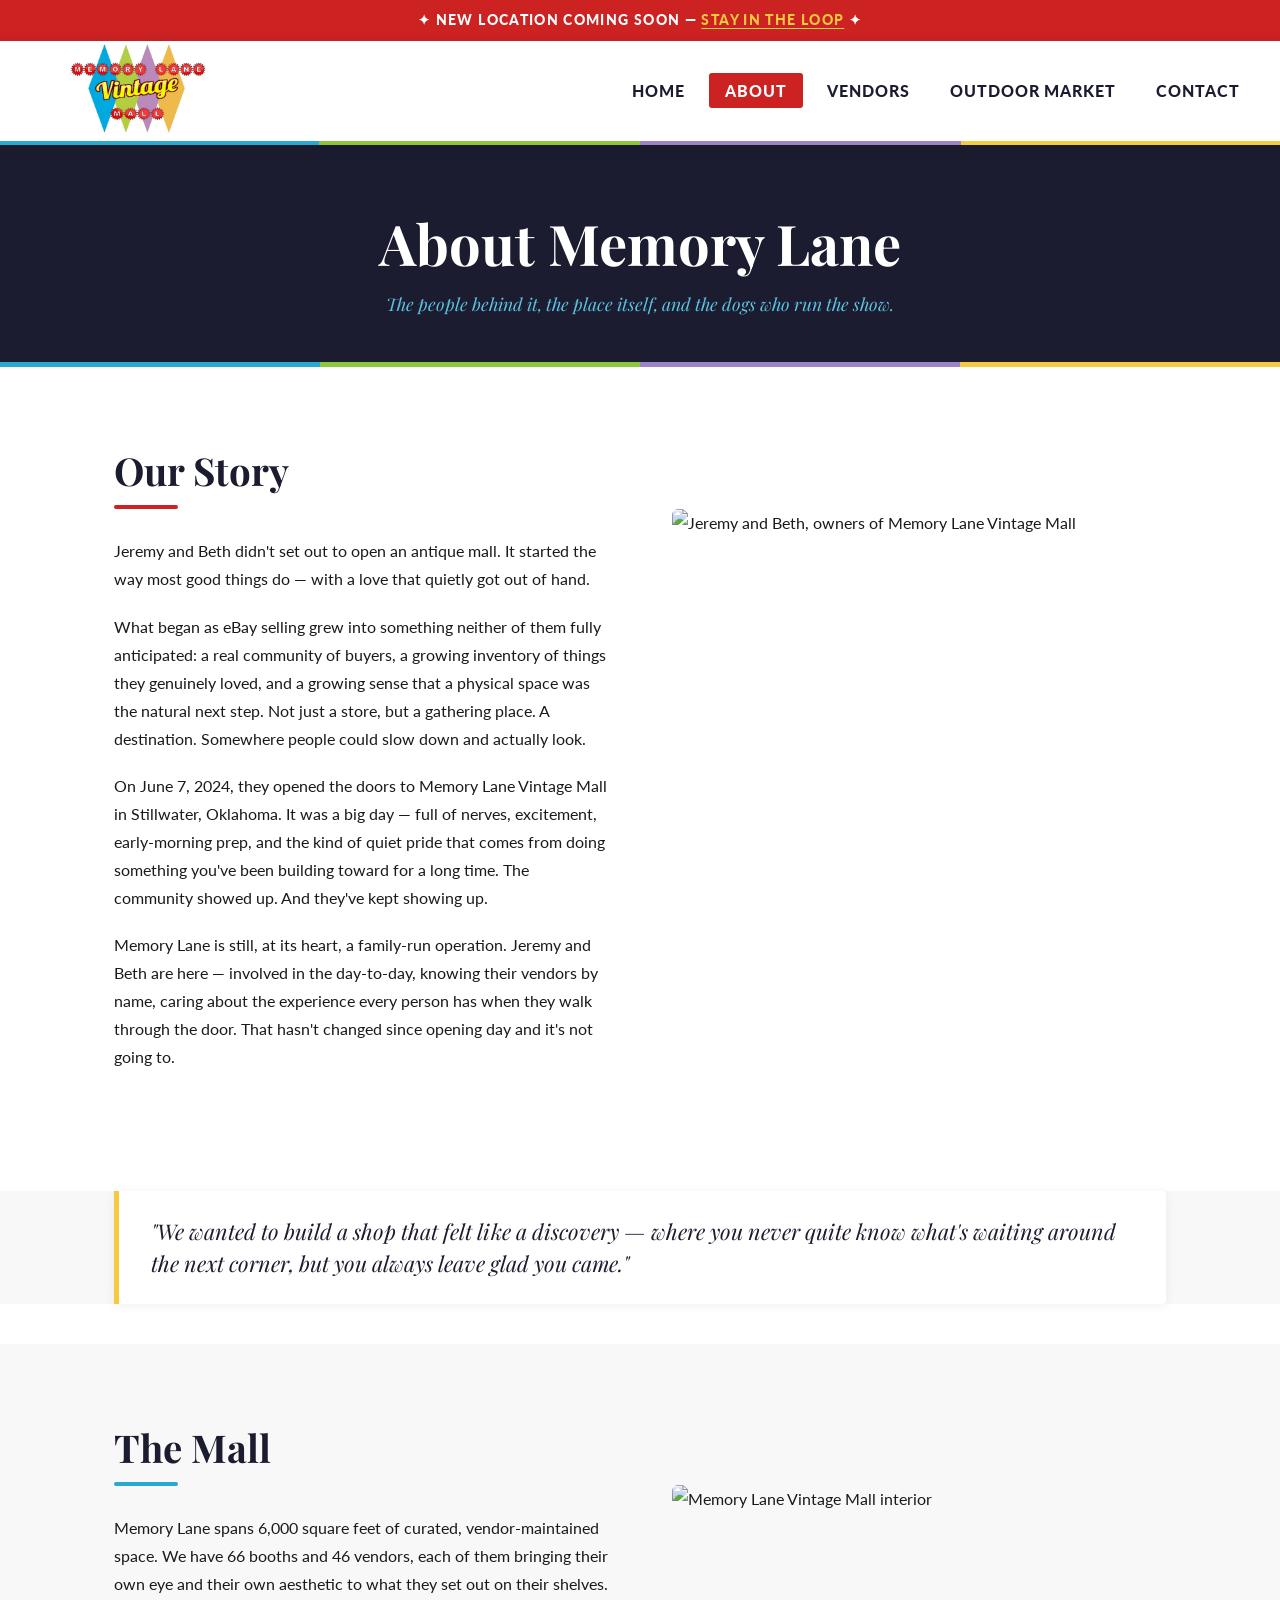
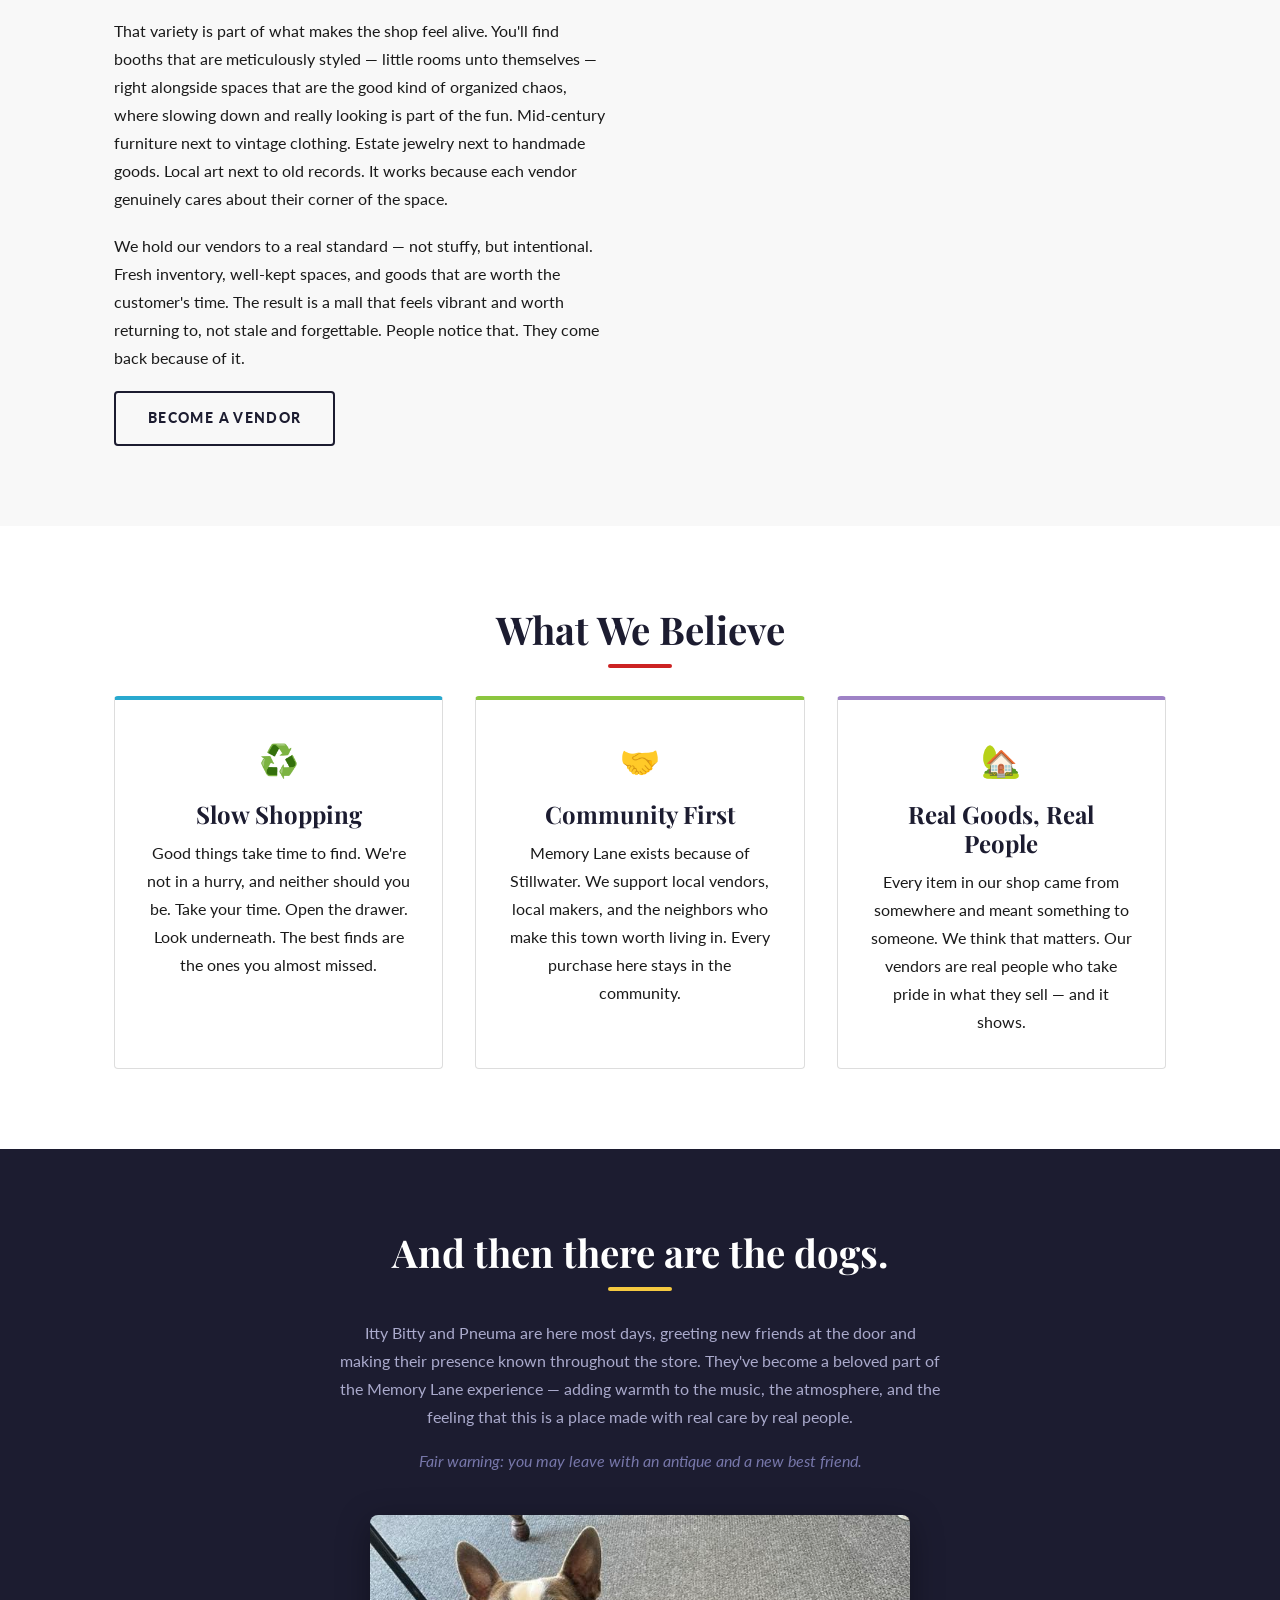
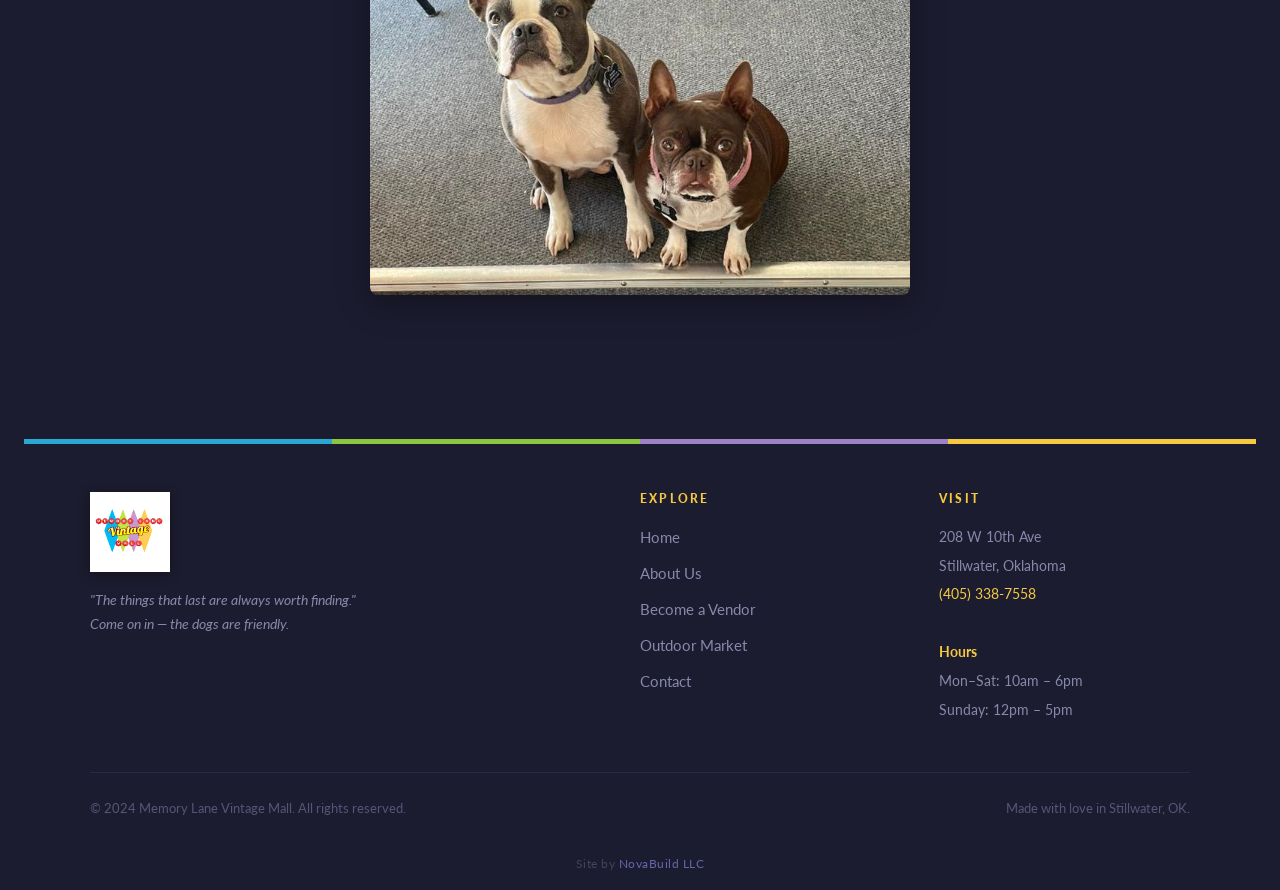
==== about.html @ fb91904f "latest site updates" ====
<!DOCTYPE html>
<html lang="en">
<head>
  <meta charset="UTF-8" />
  <meta name="viewport" content="width=device-width, initial-scale=1.0" />
  <title>About — Memory Lane Vintage Mall</title>
  <meta name="description" content="The story behind Memory Lane Vintage Mall in Stillwater, OK. A gathering place for collectors, pickers, and anyone who loves the beautiful old things." />
  <link rel="stylesheet" href="style.css" />
</head>
<body>

  <!-- Announcement Banner -->
  <div class="banner">
    ✦ New Location Coming Soon — <a href="contact.html">Stay in the loop</a> ✦
  </div>

  <!-- Navigation -->
  <nav class="nav" aria-label="Main navigation">
    <div class="nav__inner">
      <a href="index.html" class="nav__logo" aria-label="Memory Lane Vintage Mall — Home">
        <img src="logo.jpg" alt="Memory Lane Vintage Mall" />
      </a>
      <button class="nav__toggle" aria-label="Toggle navigation" aria-expanded="false">
        <span></span>
        <span></span>
        <span></span>
      </button>
      <ul class="nav__links">
        <li><a href="index.html">Home</a></li>
        <li><a href="about.html">About</a></li>
        <li><a href="vendors.html">Vendors</a></li>
        <li><a href="market.html">Outdoor Market</a></li>
        <li><a href="contact.html">Contact</a></li>
      </ul>
    </div>
  </nav>

  <!-- Page Hero -->
  <div class="page-hero">
    <h1>About Memory Lane</h1>
    <p>The people behind it, the place itself, and the dogs who run the show.</p>
  </div>

  <!-- SECTION 1: Our Story -->
  <section class="section">
    <div class="container">
      <div class="two-col">
        <div>
          <h2>Our Story</h2>
          <hr class="divider" />
          <p>
            Jeremy and Beth didn't set out to open an antique mall. It started the way most good things do — with a love that quietly got out of hand.
          </p>
          <p>
            What began as eBay selling grew into something neither of them fully anticipated: a real community of buyers, a growing inventory of things they genuinely loved, and a growing sense that a physical space was the natural next step. Not just a store, but a gathering place. A destination. Somewhere people could slow down and actually look.
          </p>
          <p>
            On June 7, 2024, they opened the doors to Memory Lane Vintage Mall in Stillwater, Oklahoma. It was a big day — full of nerves, excitement, early-morning prep, and the kind of quiet pride that comes from doing something you've been building toward for a long time. The community showed up. And they've kept showing up.
          </p>
          <p>
            Memory Lane is still, at its heart, a family-run operation. Jeremy and Beth are here — involved in the day-to-day, knowing their vendors by name, caring about the experience every person has when they walk through the door. That hasn't changed since opening day and it's not going to.
          </p>
        </div>
        <div>
          <img src="owners-porch.jpg" alt="Jeremy and Beth, owners of Memory Lane Vintage Mall" class="section-img section-img--tall" />
        </div>
      </div>
    </div>
  </section>

  <!-- Pull Quote -->
  <div style="padding: 0 1.5rem; background-color: var(--off-white);">
    <div class="container">
      <div class="pull-quote">
        <p>"We wanted to build a shop that felt like a discovery — where you never quite know what's waiting around the next corner, but you always leave glad you came."</p>
      </div>
    </div>
  </div>

  <!-- SECTION 2: The Mall -->
  <section class="section section--alt">
    <div class="container">
      <div class="two-col two-col--reverse">
        <div>
          <img src="interior.jpg" alt="Memory Lane Vintage Mall interior" class="section-img section-img--tall" />
        </div>
        <div>
          <h2>The Mall</h2>
          <hr class="divider divider--blue" />
          <p>
            Memory Lane spans 6,000 square feet of curated, vendor-maintained space. We have 66 booths and 46 vendors, each of them bringing their own eye and their own aesthetic to what they set out on their shelves.
          </p>
          <p>
            That variety is part of what makes the shop feel alive. You'll find booths that are meticulously styled — little rooms unto themselves — right alongside spaces that are the good kind of organized chaos, where slowing down and really looking is part of the fun. Mid-century furniture next to vintage clothing. Estate jewelry next to handmade goods. Local art next to old records. It works because each vendor genuinely cares about their corner of the space.
          </p>
          <p>
            We hold our vendors to a real standard — not stuffy, but intentional. Fresh inventory, well-kept spaces, and goods that are worth the customer's time. The result is a mall that feels vibrant and worth returning to, not stale and forgettable. People notice that. They come back because of it.
          </p>
          <a href="vendors.html" class="btn btn--outline">Become a Vendor</a>
        </div>
      </div>
    </div>
  </section>

  <!-- SECTION 3: What We Believe -->
  <section class="section">
    <div class="container text-center">
      <h2>What We Believe</h2>
      <hr class="divider divider--center" />
      <div class="card-grid" style="margin-top: 1rem;">
        <div class="card">
          <span class="card__icon">♻️</span>
          <h3>Slow Shopping</h3>
          <p>Good things take time to find. We're not in a hurry, and neither should you be. Take your time. Open the drawer. Look underneath. The best finds are the ones you almost missed.</p>
        </div>
        <div class="card">
          <span class="card__icon">🤝</span>
          <h3>Community First</h3>
          <p>Memory Lane exists because of Stillwater. We support local vendors, local makers, and the neighbors who make this town worth living in. Every purchase here stays in the community.</p>
        </div>
        <div class="card">
          <span class="card__icon">🏡</span>
          <h3>Real Goods, Real People</h3>
          <p>Every item in our shop came from somewhere and meant something to someone. We think that matters. Our vendors are real people who take pride in what they sell — and it shows.</p>
        </div>
      </div>
    </div>
  </section>

  <!-- The Dogs -->
  <section class="section section--navy">
    <div class="container text-center">
      <h2>And then there are the dogs.</h2>
      <hr class="divider divider--center divider--yellow" />
      <p style="max-width: 600px; margin: 0 auto 1rem; color: #AAAACC;">
        Itty Bitty and Pneuma are here most days, greeting new friends at the door and making their presence known throughout the store. They've become a beloved part of the Memory Lane experience — adding warmth to the music, the atmosphere, and the feeling that this is a place made with real care by real people.
      </p>
      <p style="color: #7777AA; font-style: italic; margin-bottom: 2.5rem;">
        Fair warning: you may leave with an antique and a new best friend.
      </p>
      <img src="dogs.jpg" alt="Itty Bitty and Pneuma, the Memory Lane shop dogs" class="dogs-photo" />
    </div>
  </section>

  <!-- Footer -->
  <footer class="footer">
    <div class="footer__top-stripe"></div>
    <div class="footer__grid">
      <div class="footer__logo">
        <img src="logo.jpg" alt="Memory Lane Vintage Mall" />
        <p class="footer__tagline">"The things that last are always worth finding."<br>Come on in — the dogs are friendly.</p>
      </div>
      <div>
        <h4>Explore</h4>
        <ul class="footer__links">
          <li><a href="index.html">Home</a></li>
          <li><a href="about.html">About Us</a></li>
          <li><a href="vendors.html">Become a Vendor</a></li>
          <li><a href="market.html">Outdoor Market</a></li>
          <li><a href="contact.html">Contact</a></li>
        </ul>
      </div>
      <div>
        <h4>Visit</h4>
        <address class="footer__address">
          208 W 10th Ave<br>
          Stillwater, Oklahoma<br>
          <a href="tel:+14053387558" style="color:var(--yellow);">(405) 338-7558</a><br>
          <br>
          <strong style="color: var(--yellow);">Hours</strong><br>
          Mon–Sat: 10am – 6pm<br>
          Sunday: 12pm – 5pm
        </address>
      </div>
    </div>
    <div class="footer__bottom">
      <span>&copy; 2024 Memory Lane Vintage Mall. All rights reserved.</span>
      <span>Made with love in Stillwater, OK.</span>
    </div>
    <div class="footer__credit">Site by <a href="https://novabuildweb.com" target="_blank" rel="noopener">NovaBuild LLC</a></div>
  </footer>

  <script src="script.js"></script>
</body>
</html>
---- style.css ----
/* ============================================================
   Memory Lane Vintage Mall — style.css
   Palette pulled directly from logo:
     Turquoise #29A9CF · Lime #8CC63F · Lavender #9E82C6
     Gold #F5C940 · Red #CC2222 · Navy #1C1C30
   ============================================================ */

@import url('https://fonts.googleapis.com/css2?family=Playfair+Display:ital,wght@0,400;0,600;0,700;1,400;1,600&family=Lato:wght@300;400;700;900&display=swap');

/* ---------- Reset & Base ---------- */
*, *::before, *::after {
  box-sizing: border-box;
  margin: 0;
  padding: 0;
}

:root {
  /* Logo colors */
  --red:         #CC2222;
  --red-dark:    #A61A1A;
  --red-light:   #E03A3A;
  --blue:        #29A9CF;
  --blue-dark:   #1A7E9A;
  --blue-light:  #5DC3E0;
  --green:       #8CC63F;
  --green-dark:  #6A9A2C;
  --green-light: #A8D860;
  --purple:      #9E82C6;
  --purple-dark: #7A60A0;
  --purple-light:#BBA8DB;
  --yellow:      #F5C940;
  --yellow-dark: #D4A520;
  --yellow-light:#FFE066;

  /* Neutrals */
  --navy:        #1C1C30;
  --navy-mid:    #2A2A45;
  --text:        #1A1A1A;
  --text-light:  #555555;
  --white:       #FFFFFF;
  --off-white:   #F8F8F8;
  --light:       #F0F0F0;
  --border:      #DDDDDD;
}

html {
  scroll-behavior: smooth;
}

body {
  font-family: 'Lato', sans-serif;
  font-weight: 400;
  color: var(--text);
  background-color: var(--white);
  line-height: 1.75;
  font-size: 16px;
}

img { max-width: 100%; display: block; }

a {
  color: var(--red);
  text-decoration: none;
  transition: color 0.2s ease;
}
a:hover { color: var(--red-dark); }

/* ---------- Typography ---------- */
h1, h2, h3, h4, h5 {
  font-family: 'Playfair Display', serif;
  color: var(--navy);
  line-height: 1.2;
}

h1 { font-size: clamp(2rem, 5vw, 3.5rem); }
h2 { font-size: clamp(1.6rem, 3.5vw, 2.4rem); }
h3 { font-size: clamp(1.15rem, 2.5vw, 1.5rem); }

p { margin-bottom: 1.2rem; color: var(--text); }
p:last-child { margin-bottom: 0; }

.lead {
  font-size: 1.15rem;
  color: var(--text-light);
  font-style: italic;
  font-family: 'Playfair Display', serif;
}

/* ---------- Layout ---------- */
.container {
  max-width: 1100px;
  margin: 0 auto;
  padding: 0 1.5rem;
}

.section       { padding: 5rem 0; }
.section--alt  { background-color: var(--off-white); }
.section--light { background-color: var(--light); }

.section--navy {
  background-color: var(--navy);
}
.section--navy h2,
.section--navy h3,
.section--navy p { color: var(--white); }

.section--blue {
  background-color: var(--blue);
}
.section--blue h2,
.section--blue h3,
.section--blue p { color: var(--white); }

.section--red {
  background-color: var(--red);
}
.section--red h2,
.section--red h3,
.section--red p { color: var(--white); }

.section--green-tint { background-color: #EEF7E0; }
.section--blue-tint  { background-color: #E0F4FA; }
.section--purple-tint { background-color: #EDE8F5; }
.section--yellow-tint { background-color: #FEF8E2; }

.text-center { text-align: center; }

/* Divider bar */
.divider {
  width: 64px;
  height: 4px;
  background-color: var(--red);
  margin: 0.75rem 0 1.75rem;
  border: none;
  border-radius: 2px;
}
.divider--center { margin: 0.75rem auto 1.75rem; }
.divider--blue   { background-color: var(--blue); }
.divider--green  { background-color: var(--green); }
.divider--yellow { background-color: var(--yellow); }
.divider--purple { background-color: var(--purple); }

/* Diamond decorative motif */
.diamond-row {
  display: flex;
  gap: 0;
  height: 6px;
  overflow: hidden;
  margin-bottom: 2rem;
}
.diamond-row span {
  flex: 1;
}
.diamond-row span:nth-child(1) { background: var(--blue); }
.diamond-row span:nth-child(2) { background: var(--green); }
.diamond-row span:nth-child(3) { background: var(--purple); }
.diamond-row span:nth-child(4) { background: var(--yellow); }

/* ---------- Announcement Banner ---------- */
.banner {
  background-color: var(--red);
  color: var(--white);
  text-align: center;
  padding: 0.55rem 1.5rem;
  font-size: 0.85rem;
  font-family: 'Lato', sans-serif;
  font-weight: 900;
  letter-spacing: 0.1em;
  text-transform: uppercase;
}
.banner a {
  color: var(--yellow);
  text-decoration: underline;
  text-underline-offset: 3px;
}
.banner a:hover { color: var(--yellow-light); }

/* ---------- Navigation ---------- */
.nav {
  background-color: var(--white);
  border-bottom: 4px solid transparent;
  border-image: linear-gradient(90deg,
    var(--blue) 0%, var(--blue) 25%,
    var(--green) 25%, var(--green) 50%,
    var(--purple) 50%, var(--purple) 75%,
    var(--yellow) 75%, var(--yellow) 100%) 1;
  position: sticky;
  top: 0;
  z-index: 100;
  box-shadow: 0 2px 12px rgba(0,0,0,0.12);
  overflow: hidden;
}

.nav__inner {
  display: flex;
  align-items: stretch;
  justify-content: space-between;
  padding: 0 0 0 0;
  max-width: 100%;
  margin: 0;
  height: 100px;
}

.nav__logo {
  display: flex;
  align-items: center;
  gap: 0.5rem;
  text-decoration: none;
  padding-left: 3.75rem;
}

.nav__logo img {
  height: 160px;
  width: auto;
  display: block;
  object-fit: contain;
}

/* Fallback text (screen readers / no image) */
.nav__logo-text {
  font-family: 'Playfair Display', serif;
  font-size: 1.1rem;
  color: var(--navy);
  font-weight: 700;
  line-height: 1.1;
}
.nav__logo-text span {
  display: block;
  font-size: 0.65rem;
  font-family: 'Lato', sans-serif;
  letter-spacing: 0.18em;
  text-transform: uppercase;
  color: var(--text-light);
  font-weight: 400;
}

.nav__links {
  display: flex;
  gap: 0.5rem;
  list-style: none;
  align-items: center;
  margin-left: auto;
  padding-right: 1.5rem;
}

.nav__links a {
  color: var(--navy);
  font-size: 1rem;
  font-weight: 900;
  letter-spacing: 0.06em;
  text-transform: uppercase;
  padding: 0.5rem 1rem;
  border-radius: 3px;
  transition: background-color 0.2s ease, color 0.2s ease;
  border-bottom: none;
  white-space: nowrap;
}

.nav__links a:hover {
  background-color: var(--red);
  color: var(--white);
}

.nav__links a.active {
  background-color: var(--red);
  color: var(--white);
}

/* Hamburger */
.nav__toggle {
  display: none;
  flex-direction: column;
  gap: 5px;
  cursor: pointer;
  background: none;
  border: none;
  padding: 4px;
}
.nav__toggle span {
  display: block;
  width: 26px;
  height: 2px;
  background-color: var(--navy);
  transition: all 0.3s ease;
  border-radius: 2px;
}
.nav__toggle.open span:nth-child(1) { transform: translateY(7px) rotate(45deg); }
.nav__toggle.open span:nth-child(2) { opacity: 0; }
.nav__toggle.open span:nth-child(3) { transform: translateY(-7px) rotate(-45deg); }

/* ---------- Hero ---------- */
.hero {
  background-color: var(--navy);
  color: var(--white);
  padding: 6rem 1.5rem;
  display: grid;
  grid-template-columns: 1fr 1fr;
  gap: 4rem;
  align-items: center;
}

.hero__content h1 {
  color: var(--white);
  margin-bottom: 1.2rem;
}

.hero__content h1 em {
  color: var(--yellow);
  font-style: italic;
}

.hero__content .lead {
  color: var(--blue-light);
  margin-bottom: 2rem;
}

.hero__content p {
  color: #AAAACC;
  margin-bottom: 2rem;
}

.hero__image { position: relative; }

.hero__image-placeholder {
  background-color: var(--navy-mid);
  border: 2px dashed #4A4A6A;
  border-radius: 6px;
  display: flex;
  flex-direction: column;
  align-items: center;
  justify-content: center;
  min-height: 360px;
  color: #6A6A8A;
  font-size: 0.82rem;
  gap: 0.5rem;
  font-family: 'Lato', sans-serif;
  letter-spacing: 0.06em;
  text-transform: uppercase;
}

.hero__badge {
  position: absolute;
  bottom: -18px;
  right: -18px;
  background-color: var(--red);
  color: var(--yellow);
  font-family: 'Playfair Display', serif;
  font-style: italic;
  font-weight: 700;
  font-size: 0.9rem;
  padding: 1rem;
  border-radius: 50%;
  width: 96px;
  height: 96px;
  display: flex;
  align-items: center;
  justify-content: center;
  text-align: center;
  line-height: 1.2;
  box-shadow: 0 4px 20px rgba(0,0,0,0.4);
  border: 3px solid var(--yellow);
}

/* ---------- Buttons ---------- */
.btn {
  display: inline-block;
  padding: 0.85rem 2rem;
  font-family: 'Lato', sans-serif;
  font-weight: 900;
  font-size: 0.85rem;
  letter-spacing: 0.1em;
  text-transform: uppercase;
  border-radius: 4px;
  transition: all 0.2s ease;
  cursor: pointer;
  border: 2px solid transparent;
  text-decoration: none;
}

.btn--primary {
  background-color: var(--red);
  color: var(--white);
  border-color: var(--red);
}
.btn--primary:hover {
  background-color: var(--red-dark);
  border-color: var(--red-dark);
  color: var(--white);
  transform: translateY(-2px);
  box-shadow: 0 4px 14px rgba(204,34,34,0.35);
}

.btn--blue {
  background-color: var(--blue);
  color: var(--white);
  border-color: var(--blue);
}
.btn--blue:hover {
  background-color: var(--blue-dark);
  border-color: var(--blue-dark);
  color: var(--white);
  transform: translateY(-2px);
}

.btn--outline {
  background-color: transparent;
  color: var(--navy);
  border-color: var(--navy);
}
.btn--outline:hover {
  background-color: var(--navy);
  color: var(--white);
  transform: translateY(-2px);
}

.btn--outline-light {
  background-color: transparent;
  color: var(--white);
  border-color: var(--white);
}
.btn--outline-light:hover {
  background-color: var(--white);
  color: var(--navy);
  transform: translateY(-2px);
}

.btn--yellow {
  background-color: var(--yellow);
  color: var(--navy);
  border-color: var(--yellow);
}
.btn--yellow:hover {
  background-color: var(--yellow-dark);
  border-color: var(--yellow-dark);
  color: var(--navy);
  transform: translateY(-2px);
}

/* ---------- Image Placeholders ---------- */
.img-placeholder {
  background-color: var(--light);
  border: 2px dashed var(--border);
  border-radius: 6px;
  display: flex;
  flex-direction: column;
  align-items: center;
  justify-content: center;
  color: #AAAAAA;
  font-size: 0.78rem;
  gap: 0.5rem;
  font-family: 'Lato', sans-serif;
  letter-spacing: 0.05em;
  text-transform: uppercase;
  min-height: 260px;
}

/* ---------- Real Photo Styles ---------- */
.section-img {
  width: 100%;
  height: 420px;
  object-fit: cover;
  border-radius: 6px;
  display: block;
}

.section-img--tall {
  height: 500px;
}

.section-img--short {
  height: 320px;
}

.section-img--contain {
  height: auto;
  object-fit: contain;
}

.hero__image img {
  width: 100%;
  height: 420px;
  object-fit: cover;
  object-position: center;
  border-radius: 6px;
  display: block;
}

/* Dogs single photo */
.dogs-photo {
  width: 100%;
  max-width: 540px;
  margin: 0 auto;
  border-radius: 8px;
  object-fit: cover;
  height: 380px;
  display: block;
  box-shadow: 0 8px 32px rgba(0,0,0,0.35);
}

/* ---------- Cards ---------- */
.card-grid {
  display: grid;
  grid-template-columns: repeat(auto-fit, minmax(280px, 1fr));
  gap: 2rem;
}

.card {
  background-color: var(--white);
  border: 1px solid var(--border);
  border-top: 4px solid var(--red);
  border-radius: 4px;
  padding: 2rem;
  transition: transform 0.2s ease, box-shadow 0.2s ease;
}
.card:hover {
  transform: translateY(-4px);
  box-shadow: 0 8px 24px rgba(0,0,0,0.1);
}
.card:nth-child(1) { border-top-color: var(--blue); }
.card:nth-child(2) { border-top-color: var(--green); }
.card:nth-child(3) { border-top-color: var(--purple); }
.card:nth-child(4) { border-top-color: var(--yellow); }
.card:nth-child(5) { border-top-color: var(--red); }
.card:nth-child(6) { border-top-color: var(--blue); }

.card__icon {
  font-size: 2rem;
  margin-bottom: 0.75rem;
  display: block;
}
.card h3 { margin-bottom: 0.6rem; }

/* ---------- Stats Strip ---------- */
.stats {
  background-color: var(--blue);
  color: var(--white);
  padding: 3rem 1.5rem;
}
.stats__grid {
  display: grid;
  grid-template-columns: repeat(auto-fit, minmax(180px, 1fr));
  gap: 2rem;
  text-align: center;
  max-width: 1100px;
  margin: 0 auto;
}
.stat__number {
  font-family: 'Playfair Display', serif;
  font-size: 3rem;
  font-weight: 700;
  display: block;
  line-height: 1;
  margin-bottom: 0.4rem;
  color: var(--yellow);
}
.stat__label {
  font-size: 0.85rem;
  letter-spacing: 0.12em;
  text-transform: uppercase;
  opacity: 0.9;
  font-weight: 700;
}

/* ---------- Two-Column ---------- */
.two-col {
  display: grid;
  grid-template-columns: 1fr 1fr;
  gap: 4rem;
  align-items: center;
}
.two-col--reverse { direction: rtl; }
.two-col--reverse > * { direction: ltr; }

/* ---------- Page Hero (inner pages) ---------- */
.page-hero {
  background-color: var(--navy);
  color: var(--white);
  padding: 4rem 1.5rem 3rem;
  text-align: center;
  position: relative;
  overflow: hidden;
}
.page-hero::after {
  content: '';
  display: block;
  height: 5px;
  background: linear-gradient(90deg,
    var(--blue) 0 25%,
    var(--green) 25% 50%,
    var(--purple) 50% 75%,
    var(--yellow) 75% 100%);
  position: absolute;
  bottom: 0; left: 0; right: 0;
}
.page-hero h1 {
  color: var(--white);
  margin-bottom: 0.75rem;
}
.page-hero p {
  color: var(--blue-light);
  font-family: 'Playfair Display', serif;
  font-style: italic;
  font-size: 1.1rem;
  max-width: 600px;
  margin: 0 auto;
}

/* ---------- Forms ---------- */
.form-wrap {
  background-color: var(--white);
  border: 1px solid var(--border);
  border-top: 4px solid var(--red);
  border-radius: 4px;
  padding: 2.5rem;
  max-width: 700px;
  margin: 0 auto;
  box-shadow: 0 4px 24px rgba(0,0,0,0.06);
}
.form-wrap h3 { margin-bottom: 0.5rem; }
.form-wrap .lead { margin-bottom: 2rem; font-size: 1rem; }

.form-group { margin-bottom: 1.4rem; }

.form-group label {
  display: block;
  font-size: 0.82rem;
  font-weight: 900;
  letter-spacing: 0.08em;
  text-transform: uppercase;
  color: var(--navy);
  margin-bottom: 0.4rem;
}

.form-group input,
.form-group textarea,
.form-group select {
  width: 100%;
  padding: 0.75rem 1rem;
  font-family: 'Lato', sans-serif;
  font-size: 1rem;
  color: var(--text);
  background-color: var(--off-white);
  border: 1.5px solid var(--border);
  border-radius: 3px;
  transition: border-color 0.2s ease, box-shadow 0.2s ease;
  -webkit-appearance: none;
  appearance: none;
}

.form-group input:focus,
.form-group textarea:focus,
.form-group select:focus {
  outline: none;
  border-color: var(--blue);
  box-shadow: 0 0 0 3px rgba(41,169,207,0.18);
  background-color: var(--white);
}

.form-group textarea { resize: vertical; min-height: 120px; }

.form-row {
  display: grid;
  grid-template-columns: 1fr 1fr;
  gap: 1rem;
}

.form-note {
  font-size: 0.8rem;
  color: var(--text-light);
  margin-top: 0.3rem;
}

/* ---------- Checkboxes ---------- */
.checkbox-group {
  display: flex;
  flex-direction: column;
  gap: 0.6rem;
}
.checkbox-label {
  display: flex;
  align-items: center;
  gap: 0.6rem;
  font-size: 0.95rem;
  cursor: pointer;
  color: var(--text);
  font-weight: 400;
  text-transform: none;
  letter-spacing: 0;
}
.checkbox-label input[type="checkbox"] {
  width: 18px;
  height: 18px;
  accent-color: var(--red);
  flex-shrink: 0;
}

/* ---------- Vendor Highlight ---------- */
.vendor-highlight {
  background-color: var(--navy);
  color: var(--white);
  border-radius: 4px;
  padding: 2.5rem;
  margin: 2rem 0;
}
.vendor-highlight h3 {
  color: var(--yellow);
  margin-bottom: 1.25rem;
  font-size: 1.4rem;
}
.vendor-highlight ul {
  list-style: none;
  display: grid;
  grid-template-columns: 1fr 1fr;
  gap: 0.65rem;
}
.vendor-highlight ul li {
  font-size: 0.95rem;
  color: #CCCCEE;
  display: flex;
  align-items: flex-start;
  gap: 0.5rem;
}
.vendor-highlight ul li::before {
  content: '◆';
  color: var(--yellow);
  font-size: 0.65rem;
  margin-top: 5px;
  flex-shrink: 0;
}

/* ---------- Market Info Grid ---------- */
.market-info-grid {
  display: grid;
  grid-template-columns: repeat(auto-fit, minmax(240px, 1fr));
  gap: 1.5rem;
  margin: 2rem 0;
}
.market-info-item {
  background-color: var(--white);
  border-left: 4px solid var(--blue);
  padding: 1.2rem 1.5rem;
  border-radius: 0 4px 4px 0;
  box-shadow: 0 2px 8px rgba(0,0,0,0.05);
}
.market-info-item:nth-child(2) { border-left-color: var(--green); }
.market-info-item:nth-child(3) { border-left-color: var(--purple); }
.market-info-item:nth-child(4) { border-left-color: var(--yellow); }
.market-info-item:nth-child(5) { border-left-color: var(--red); }
.market-info-item:nth-child(6) { border-left-color: var(--blue); }
.market-info-item strong {
  display: block;
  font-family: 'Playfair Display', serif;
  font-size: 1.1rem;
  color: var(--navy);
  margin-bottom: 0.3rem;
}
.market-info-item span { font-size: 0.9rem; color: var(--text-light); }

/* ---------- Pull Quote ---------- */
.pull-quote {
  border-left: 5px solid var(--yellow);
  padding: 1.5rem 2rem;
  background-color: var(--white);
  margin: 2.5rem 0;
  border-radius: 0 4px 4px 0;
  box-shadow: 0 2px 12px rgba(0,0,0,0.06);
}
.pull-quote p {
  font-family: 'Playfair Display', serif;
  font-size: 1.35rem;
  font-style: italic;
  color: var(--navy);
  margin: 0;
  line-height: 1.5;
}

/* ---------- Dogs Section ---------- */
.dogs-grid {
  display: grid;
  grid-template-columns: repeat(auto-fit, minmax(200px, 1fr));
  gap: 2rem;
  margin-top: 2rem;
}
.dog-card { text-align: center; }
.dog-card .img-placeholder {
  border-radius: 50%;
  width: 180px;
  height: 180px;
  min-height: unset;
  margin: 0 auto 1rem;
  background-color: var(--navy-mid);
  border-color: #4A4A6A;
  color: #7A7A9A;
}
.dog-card h4 {
  font-family: 'Playfair Display', serif;
  font-size: 1.1rem;
  color: var(--white);
  margin-bottom: 0.3rem;
}
.dog-card p { font-size: 0.88rem; color: #AAAACC; }

/* ---------- Success Message ---------- */
.form-success {
  display: none;
  background-color: #EEF7E0;
  border: 2px solid var(--green);
  border-radius: 4px;
  padding: 1.5rem;
  text-align: center;
  color: var(--green-dark);
  font-family: 'Playfair Display', serif;
  font-style: italic;
  font-size: 1.1rem;
  margin-bottom: 2rem;
}

/* ---------- Footer ---------- */
.footer {
  background-color: var(--navy);
  color: #AAAACC;
  padding: 4rem 1.5rem 0;
}
.footer__top-stripe {
  height: 5px;
  background: linear-gradient(90deg,
    var(--blue) 0 25%,
    var(--green) 25% 50%,
    var(--purple) 50% 75%,
    var(--yellow) 75% 100%);
  margin-bottom: 3rem;
}
.footer__grid {
  display: grid;
  grid-template-columns: 2fr 1fr 1fr;
  gap: 3rem;
  max-width: 1100px;
  margin: 0 auto 3rem;
}
.footer__logo img {
  height: 80px;
  width: auto;
  margin-bottom: 1rem;
  /* Brighten logo slightly on dark background */
  filter: brightness(1.1) drop-shadow(0 2px 6px rgba(0,0,0,0.4));
}
.footer__tagline {
  font-size: 0.9rem;
  line-height: 1.7;
  color: #8888AA;
  font-style: italic;
  margin-bottom: 0;
}
.footer h4 {
  color: var(--yellow);
  font-family: 'Lato', sans-serif;
  font-size: 0.78rem;
  font-weight: 900;
  letter-spacing: 0.18em;
  text-transform: uppercase;
  margin-bottom: 1rem;
}
.footer__links { list-style: none; }
.footer__links li { margin-bottom: 0.5rem; }
.footer__links a {
  color: #8888AA;
  font-size: 0.92rem;
  transition: color 0.2s ease;
}
.footer__links a:hover { color: var(--blue-light); }

.footer__address {
  font-size: 0.9rem;
  line-height: 2;
  font-style: normal;
  color: #8888AA;
}
.footer__credit {
  max-width: 1100px;
  margin: 0 auto;
  padding: 0.6rem 0 1rem;
  text-align: center;
  font-size: 0.75rem;
  color: #44445A;
  letter-spacing: 0.04em;
}
.footer__credit a {
  color: #6666AA;
  text-decoration: none;
}
.footer__credit a:hover {
  color: #9999CC;
  text-decoration: underline;
}

.footer__bottom {
  max-width: 1100px;
  margin: 0 auto;
  padding: 1.5rem 0;
  border-top: 1px solid #2A2A45;
  display: flex;
  align-items: center;
  justify-content: space-between;
  font-size: 0.8rem;
  color: #555577;
  flex-wrap: wrap;
  gap: 0.5rem;
}

/* ---------- Responsive ---------- */
@media (max-width: 900px) {
  .hero {
    grid-template-columns: 1fr;
    padding: 4rem 1.5rem;
    gap: 2.5rem;
    text-align: center;
  }
  .hero__badge { right: 0; bottom: -12px; }
  .two-col { grid-template-columns: 1fr; gap: 2.5rem; }
  .two-col--reverse { direction: ltr; }
  .footer__grid { grid-template-columns: 1fr 1fr; gap: 2rem; }
  .footer__grid > :first-child { grid-column: 1 / -1; }
  .vendor-highlight ul { grid-template-columns: 1fr; }
}

@media (max-width: 680px) {
  .section { padding: 3.5rem 0; }

  .nav__links {
    display: none;
    position: absolute;
    top: 110px;
    left: 0; right: 0;
    background-color: var(--white);
    flex-direction: column;
    padding: 0.5rem 1rem 1rem;
    gap: 0;
    box-shadow: 0 8px 24px rgba(0,0,0,0.15);
    border-top: 3px solid var(--red);
  }
  .nav__links.open { display: flex; }
  .nav__links li { border-bottom: 1px solid var(--light); }
  .nav__links li:last-child { border-bottom: none; }
  .nav__links a {
    display: block;
    padding: 0.85rem 0.5rem;
    border-radius: 0;
  }

  .nav__toggle { display: flex; }

  .footer__grid { grid-template-columns: 1fr; gap: 2rem; }
  .form-row { grid-template-columns: 1fr; }
  .footer__bottom { flex-direction: column; text-align: center; }
}

/* ---------- Market Schedule Card ---------- */
.market-schedule {
  background: #fff;
  border-radius: 10px;
  box-shadow: 0 2px 18px rgba(0,0,0,0.10);
  padding: 2.25rem 2rem 1.75rem;
  max-width: 480px;
  width: 100%;
  margin: 0 auto;
  font-family: 'Lato', sans-serif;
}

.market-schedule__header {
  text-align: center;
  margin-bottom: 1.25rem;
}

.market-schedule__monthly {
  font-family: 'Lato', sans-serif;
  font-size: 0.7rem;
  font-weight: 700;
  letter-spacing: 0.2em;
  text-transform: uppercase;
  color: #8C87BB;
  margin-bottom: 0.15rem;
}

.market-schedule__brand {
  font-family: 'Lato', sans-serif;
  font-size: 1.05rem;
  font-weight: 300;
  letter-spacing: 0.18em;
  text-transform: uppercase;
  color: #2B3A6B;
  margin-bottom: 0.6rem;
}

.market-schedule__title-bar {
  background: #4A7C5A;
  color: #fff;
  font-family: 'Playfair Display', serif;
  font-style: italic;
  font-size: 2rem;
  font-weight: 600;
  border-radius: 5px;
  padding: 0.45rem 1.5rem;
  display: inline-block;
  margin-bottom: 0.55rem;
  letter-spacing: 0.01em;
}

.market-schedule__mall {
  font-family: 'Lato', sans-serif;
  font-size: 0.7rem;
  font-weight: 700;
  letter-spacing: 0.2em;
  text-transform: uppercase;
  color: #C4962A;
}

.market-schedule__rule {
  border: none;
  border-top: 1px solid #DEDEDE;
  margin: 1.1rem 0;
}

.market-schedule__year-title {
  font-family: 'Playfair Display', serif;
  font-size: 1.65rem;
  font-weight: 700;
  color: #1A1A2E;
  text-align: center;
  margin-bottom: 0.2rem;
}

.market-schedule__subtitle {
  text-align: center;
  color: #888;
  font-size: 0.88rem;
  margin-bottom: 1.4rem;
}

.market-schedule__dates {
  display: grid;
  grid-template-columns: 1fr 1fr;
  gap: 0.65rem 1rem;
}

.market-schedule__date-item {
  border-left: 3px solid #7090C4;
  padding: 0.3rem 0 0.3rem 0.7rem;
}

.market-schedule__month {
  display: block;
  font-size: 0.65rem;
  font-weight: 700;
  letter-spacing: 0.15em;
  text-transform: uppercase;
  color: #7090C4;
  margin-bottom: 0.1rem;
}

.market-schedule__day {
  display: block;
  font-family: 'Playfair Display', serif;
  font-size: 1rem;
  font-weight: 700;
  color: #1A1A2E;
}

.market-schedule__date-item--solo {
  grid-column: 1 / -1;
  max-width: calc(50% - 0.5rem);
}

.market-schedule__footer {
  text-align: center;
  margin-top: 0.25rem;
}

.market-schedule__footer-note {
  font-size: 0.78rem;
  color: #AAAAAA;
  margin-bottom: 0.2rem;
}

.market-schedule__address {
  font-family: 'Playfair Display', serif;
  font-style: italic;
  font-size: 0.9rem;
  color: #4A6090;
}
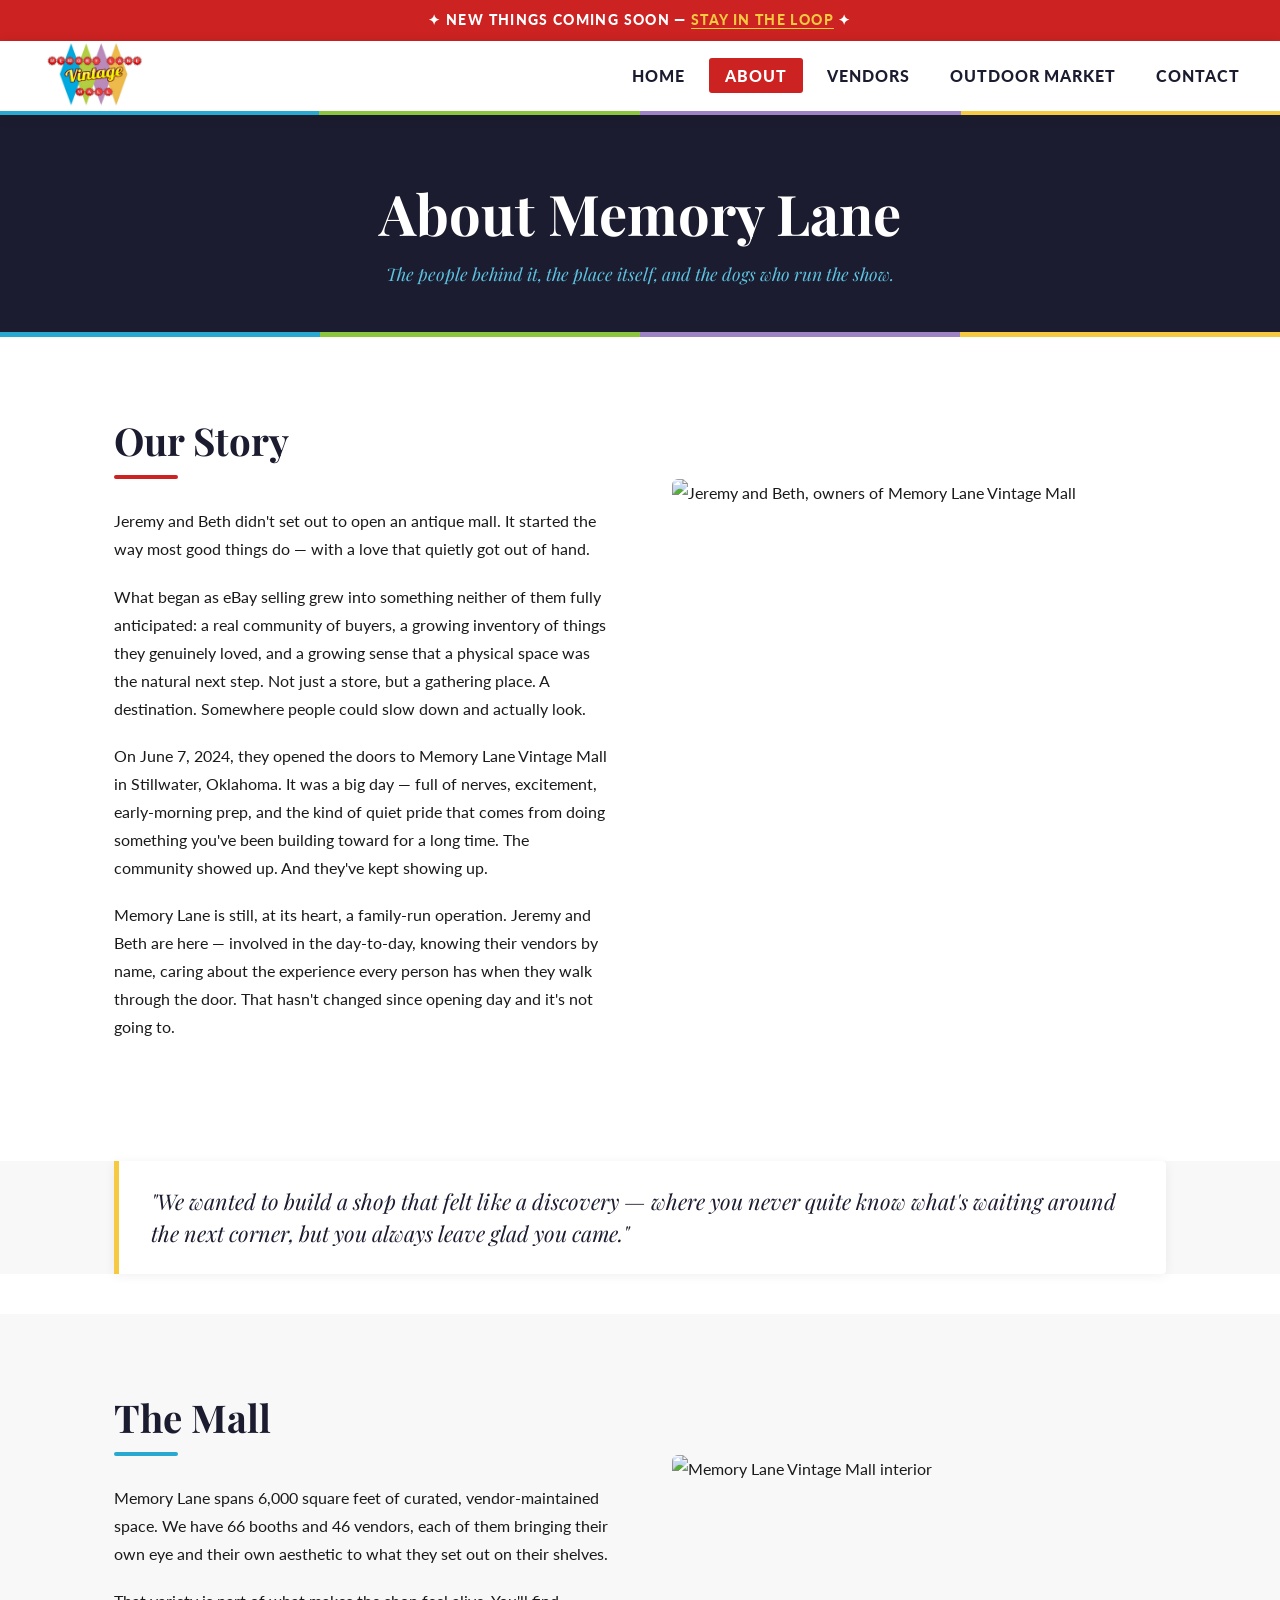
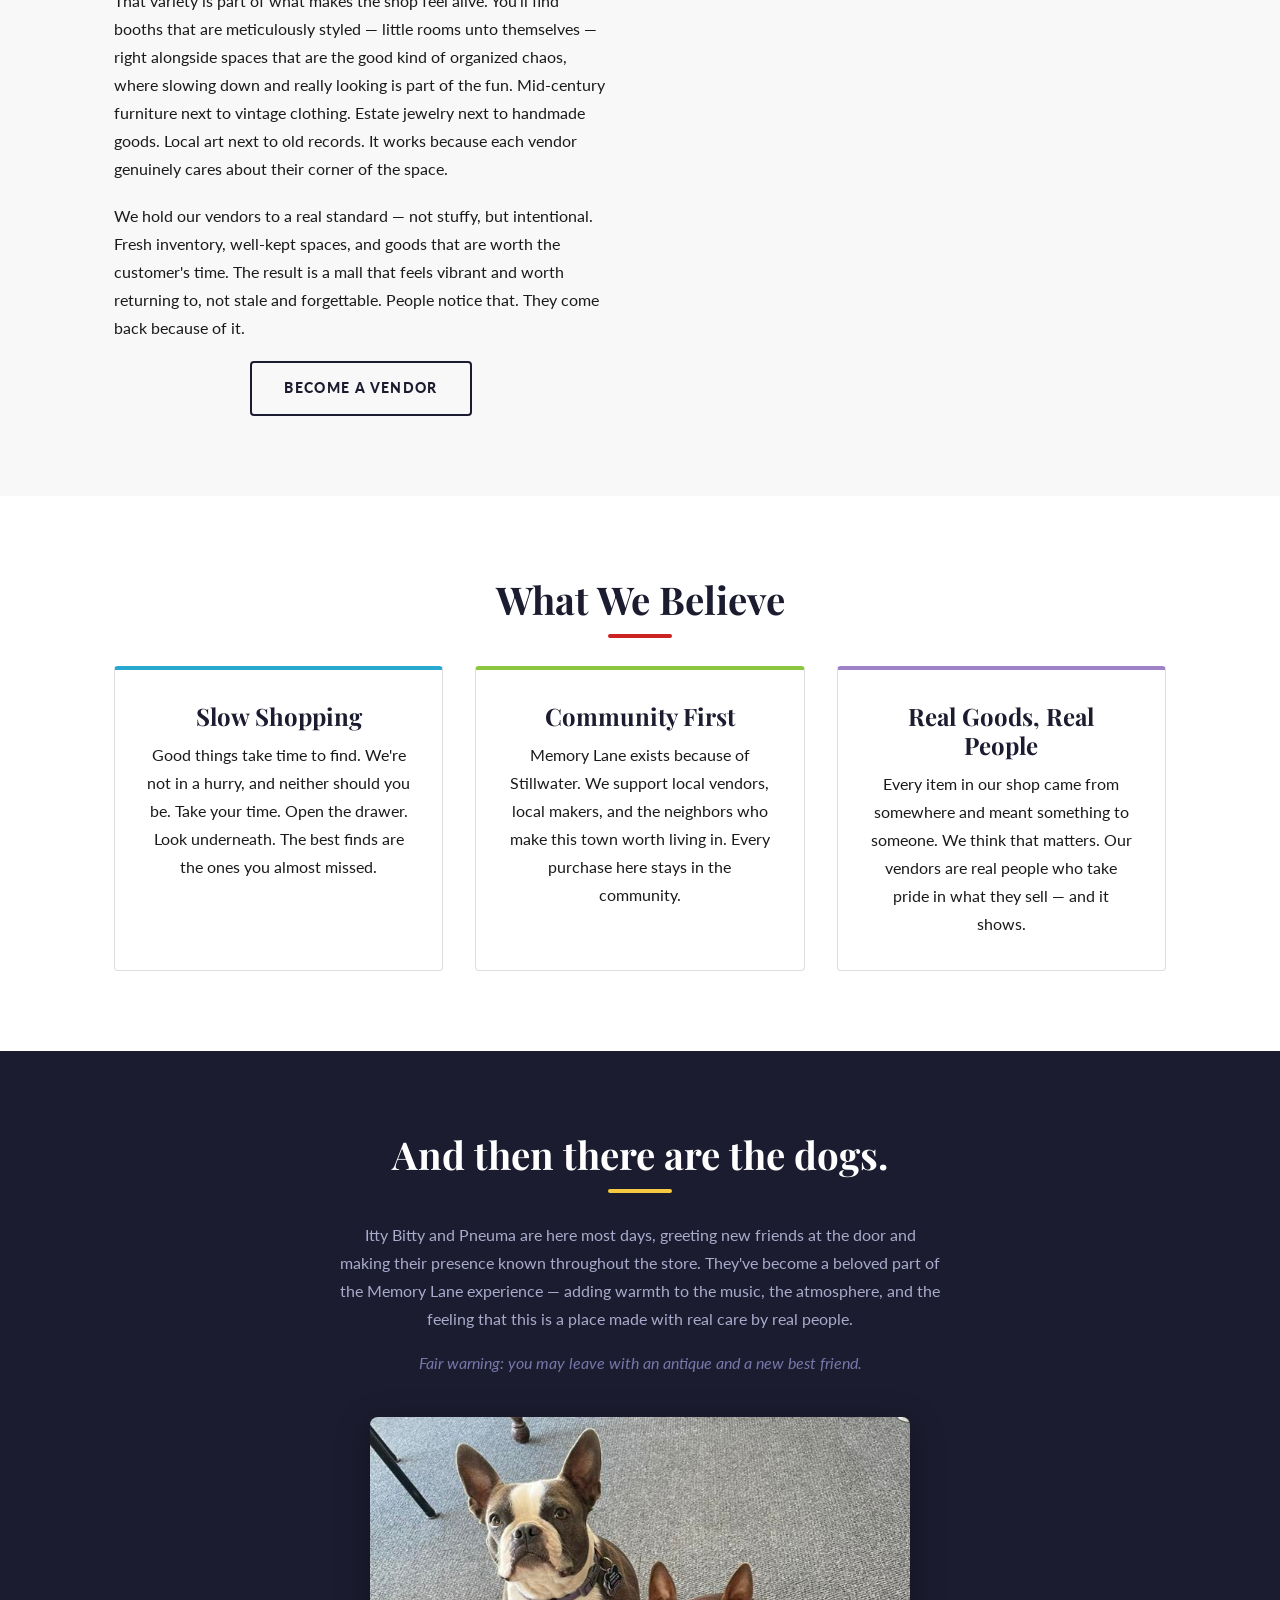
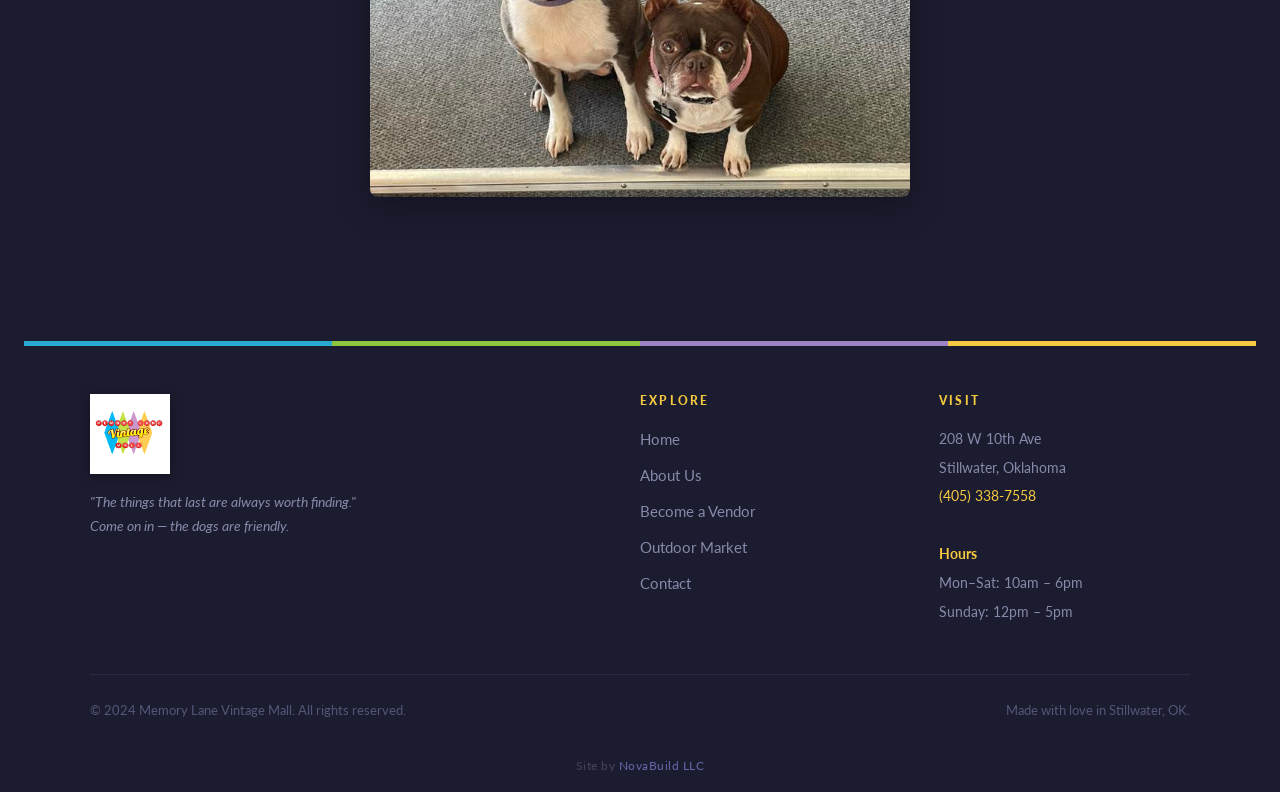
==== commit ff9f4e72: "UI fixes and cleanup" ====
--- a/about.html
+++ b/about.html
@@ -11,7 +11,7 @@
 
   <!-- Announcement Banner -->
   <div class="banner">
-    ✦ New Location Coming Soon — <a href="contact.html">Stay in the loop</a> ✦
+    ✦ New Things Coming Soon — <a href="contact.html">Stay in the loop</a> ✦
   </div>
 
   <!-- Navigation -->
@@ -96,7 +96,7 @@
           <p>
             We hold our vendors to a real standard — not stuffy, but intentional. Fresh inventory, well-kept spaces, and goods that are worth the customer's time. The result is a mall that feels vibrant and worth returning to, not stale and forgettable. People notice that. They come back because of it.
           </p>
-          <a href="vendors.html" class="btn btn--outline">Become a Vendor</a>
+          <div style="text-align: center;"><a href="vendors.html" class="btn btn--outline">Become a Vendor</a></div>
         </div>
       </div>
     </div>
@@ -109,17 +109,14 @@
       <hr class="divider divider--center" />
       <div class="card-grid" style="margin-top: 1rem;">
         <div class="card">
-          <span class="card__icon">♻️</span>
           <h3>Slow Shopping</h3>
           <p>Good things take time to find. We're not in a hurry, and neither should you be. Take your time. Open the drawer. Look underneath. The best finds are the ones you almost missed.</p>
         </div>
         <div class="card">
-          <span class="card__icon">🤝</span>
           <h3>Community First</h3>
           <p>Memory Lane exists because of Stillwater. We support local vendors, local makers, and the neighbors who make this town worth living in. Every purchase here stays in the community.</p>
         </div>
         <div class="card">
-          <span class="card__icon">🏡</span>
           <h3>Real Goods, Real People</h3>
           <p>Every item in our shop came from somewhere and meant something to someone. We think that matters. Our vendors are real people who take pride in what they sell — and it shows.</p>
         </div>
@@ -147,7 +144,7 @@
     <div class="footer__top-stripe"></div>
     <div class="footer__grid">
       <div class="footer__logo">
-        <img src="logo.jpg" alt="Memory Lane Vintage Mall" />
+        <a href="index.html"><img src="logo.jpg" alt="Memory Lane Vintage Mall" /></a>
         <p class="footer__tagline">"The things that last are always worth finding."<br>Come on in — the dogs are friendly.</p>
       </div>
       <div>
--- a/style.css
+++ b/style.css
@@ -198,7 +198,7 @@
   padding: 0 0 0 0;
   max-width: 100%;
   margin: 0;
-  height: 100px;
+  height: 70px;
 }
 
 .nav__logo {
@@ -206,11 +206,11 @@
   align-items: center;
   gap: 0.5rem;
   text-decoration: none;
-  padding-left: 3.75rem;
+  padding-left: 2.5rem;
 }
 
 .nav__logo img {
-  height: 160px;
+  height: 112px;
   width: auto;
   display: block;
   object-fit: contain;
@@ -287,6 +287,15 @@
 .nav__toggle.open span:nth-child(1) { transform: translateY(7px) rotate(45deg); }
 .nav__toggle.open span:nth-child(2) { opacity: 0; }
 .nav__toggle.open span:nth-child(3) { transform: translateY(-7px) rotate(-45deg); }
+
+/* Hero button row */
+.hero__buttons {
+  display: flex;
+  flex-wrap: wrap;
+  gap: 1rem;
+  align-items: center;
+  margin-top: 0;
+}
 
 /* ---------- Hero ---------- */
 .hero {
@@ -954,6 +963,153 @@
   .footer__bottom { flex-direction: column; text-align: center; }
 }
 
+/* ========== iPhone / Mobile Fixes (max-width: 768px) ========== */
+@media (max-width: 768px) {
+
+  /* --- 1. Logo: smaller, shifted to top-left --- */
+  .nav__logo {
+    padding-left: 0.75rem;
+  }
+  .nav__logo img {
+    height: 62px;
+    max-width: 120px;
+    object-fit: contain;
+  }
+
+  /* --- Nav inner: auto height to fit logo --- */
+  .nav__inner {
+    height: auto;
+    min-height: 70px;
+    padding: 4px 0;
+  }
+
+  /* --- 2. Nav: allow dropdown to escape overflow clipping --- */
+  .nav {
+    overflow: visible;
+  }
+
+  /* --- 3. Hamburger: fully visible, 44×44px tap target --- */
+  .nav__toggle {
+    display: flex;
+    align-items: center;
+    justify-content: center;
+    min-width: 44px;
+    min-height: 44px;
+    padding: 10px 14px 10px 10px;
+    margin-right: 0.5rem;
+    flex-shrink: 0;
+  }
+
+  /* --- 4. Nav dropdown: in-viewport, solid bg, finger-friendly --- */
+  .nav__links {
+    display: none;
+    position: absolute;
+    top: 100%;
+    left: 0;
+    right: 0;
+    width: 100%;
+    background-color: var(--white);
+    flex-direction: column;
+    padding: 0.5rem 0 1rem;
+    gap: 0;
+    box-shadow: 0 8px 28px rgba(0, 0, 0, 0.18);
+    border-top: 3px solid var(--red);
+    z-index: 200;
+  }
+  .nav__links.open {
+    display: flex;
+  }
+  .nav__links li {
+    border-bottom: 1px solid var(--light);
+  }
+  .nav__links li:last-child {
+    border-bottom: none;
+  }
+  .nav__links a {
+    display: flex;
+    align-items: center;
+    min-height: 44px;
+    padding: 0.85rem 1.25rem;
+    font-size: 1.05rem;
+    border-radius: 0;
+    white-space: normal;
+  }
+
+  /* Hero buttons: center on mobile */
+  .hero__buttons {
+    justify-content: center;
+  }
+
+  /* --- 5. General overflow pass --- */
+
+  /* Sections: prevent horizontal bleed */
+  .section {
+    overflow: hidden;
+  }
+
+  /* Market schedule card: full width */
+  .market-schedule {
+    padding: 1.25rem 1rem;
+    max-width: 100%;
+  }
+  .market-schedule__dates {
+    grid-template-columns: 1fr;
+  }
+  .market-schedule__date-item--solo {
+    grid-column: auto;
+    max-width: 100%;
+  }
+
+  /* Hero badge: keep on screen */
+  .hero__badge {
+    right: 0;
+    bottom: -12px;
+    width: 80px;
+    height: 80px;
+    font-size: 0.78rem;
+    padding: 0.75rem;
+  }
+
+  /* Pull quote: tighter padding */
+  .pull-quote {
+    padding: 1rem 1.25rem;
+    margin: 1.5rem 0;
+  }
+
+  /* Vendor highlight: tighter padding */
+  .vendor-highlight {
+    padding: 1.5rem 1rem;
+  }
+
+  /* Forms: tighter padding so they don't clip */
+  .form-wrap {
+    padding: 1.5rem 1rem;
+  }
+
+  /* Stats: reduce number size on small screens */
+  .stats {
+    padding: 2rem 1rem;
+  }
+  .stat__number {
+    font-size: 2.2rem;
+  }
+
+  /* Banner: allow text to wrap */
+  .banner {
+    font-size: 0.75rem;
+    padding: 0.5rem 1rem;
+    line-height: 1.6;
+  }
+
+  /* Footer: tighter padding, prevent address overflow */
+  .footer {
+    padding: 3rem 1rem 0;
+  }
+  .footer__address {
+    word-break: break-word;
+  }
+}
+
 /* ---------- Market Schedule Card ---------- */
 .market-schedule {
   background: #fff;
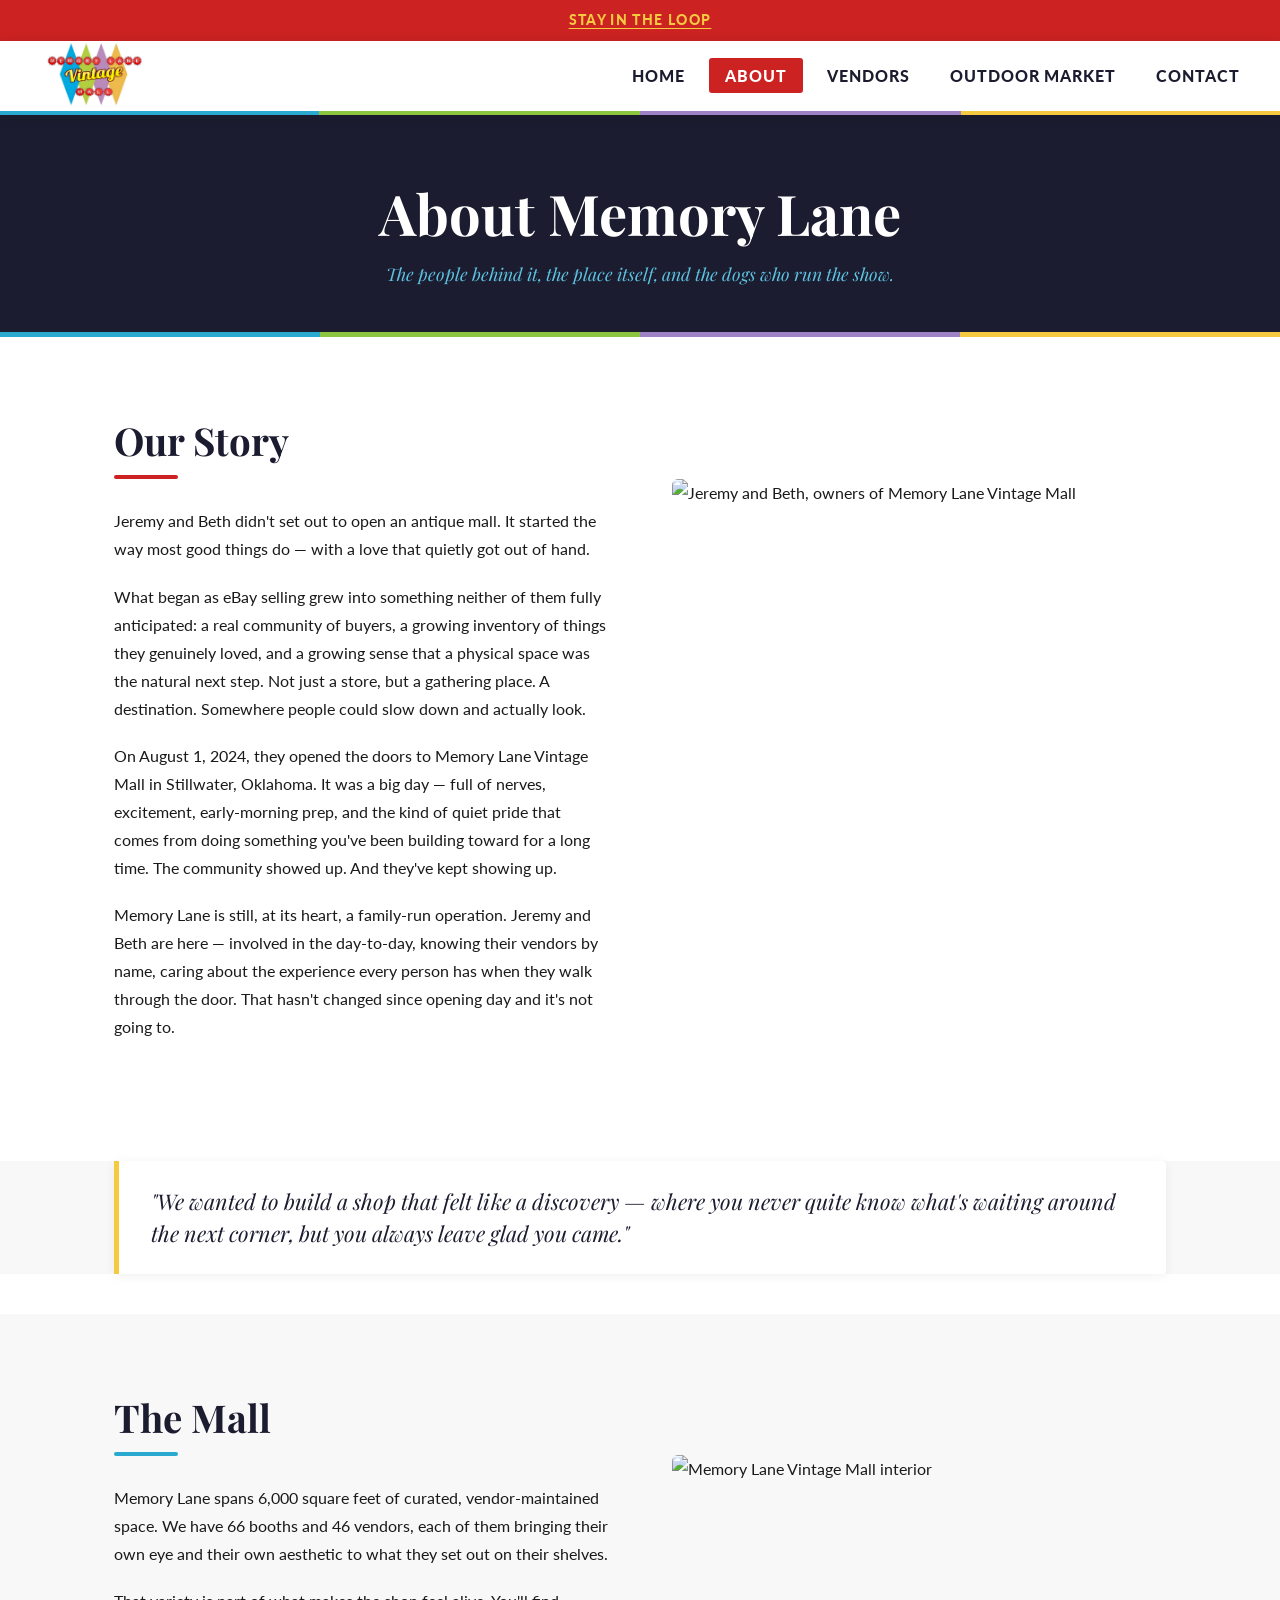
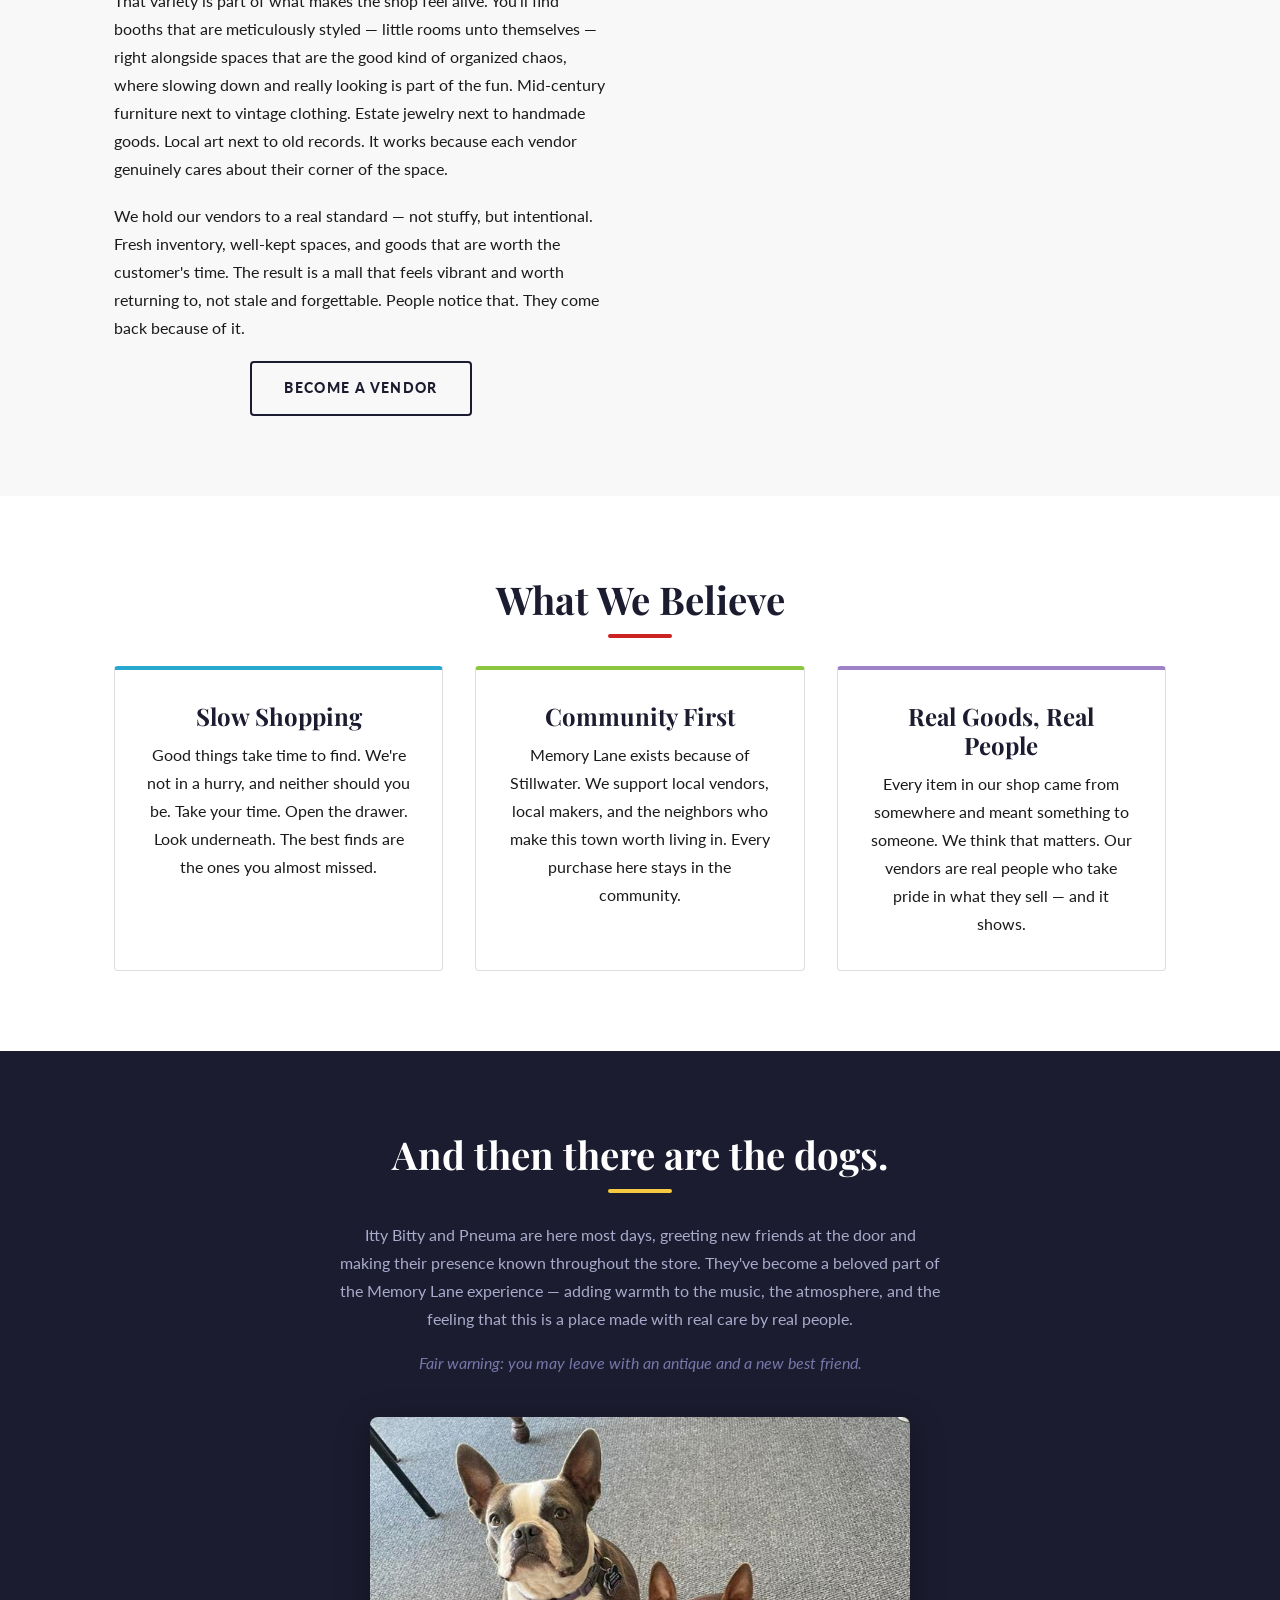
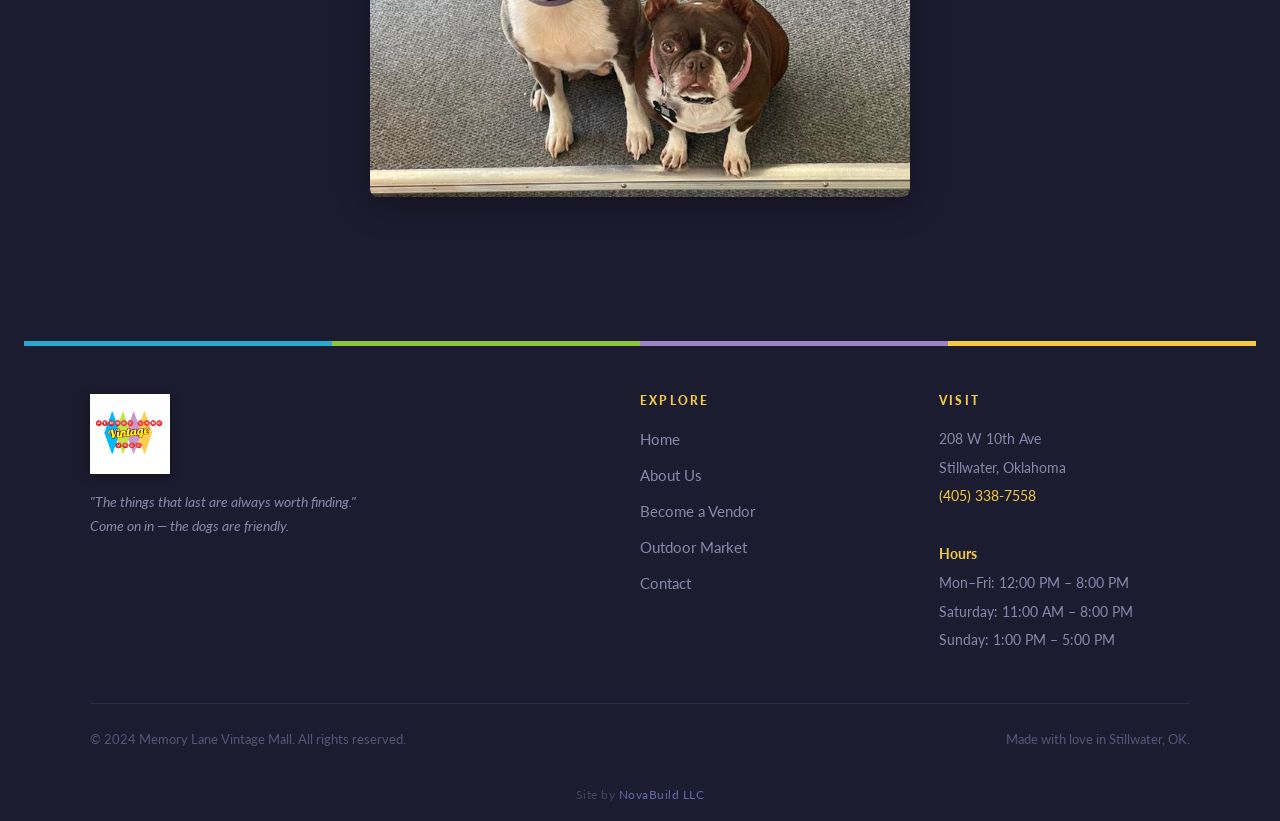
==== commit 5af6d91d: "add Formspree vendor form with photo upload" ====
--- a/about.html
+++ b/about.html
@@ -11,7 +11,7 @@
 
   <!-- Announcement Banner -->
   <div class="banner">
-    ✦ New Things Coming Soon — <a href="contact.html">Stay in the loop</a> ✦
+    <a href="contact.html">Stay in the Loop</a>
   </div>
 
   <!-- Navigation -->
@@ -55,7 +55,7 @@
             What began as eBay selling grew into something neither of them fully anticipated: a real community of buyers, a growing inventory of things they genuinely loved, and a growing sense that a physical space was the natural next step. Not just a store, but a gathering place. A destination. Somewhere people could slow down and actually look.
           </p>
           <p>
-            On June 7, 2024, they opened the doors to Memory Lane Vintage Mall in Stillwater, Oklahoma. It was a big day — full of nerves, excitement, early-morning prep, and the kind of quiet pride that comes from doing something you've been building toward for a long time. The community showed up. And they've kept showing up.
+            On August 1, 2024, they opened the doors to Memory Lane Vintage Mall in Stillwater, Oklahoma. It was a big day — full of nerves, excitement, early-morning prep, and the kind of quiet pride that comes from doing something you've been building toward for a long time. The community showed up. And they've kept showing up.
           </p>
           <p>
             Memory Lane is still, at its heart, a family-run operation. Jeremy and Beth are here — involved in the day-to-day, knowing their vendors by name, caring about the experience every person has when they walk through the door. That hasn't changed since opening day and it's not going to.
@@ -165,8 +165,9 @@
           <a href="tel:+14053387558" style="color:var(--yellow);">(405) 338-7558</a><br>
           <br>
           <strong style="color: var(--yellow);">Hours</strong><br>
-          Mon–Sat: 10am – 6pm<br>
-          Sunday: 12pm – 5pm
+          Mon–Fri: 12:00 PM – 8:00 PM<br>
+          Saturday: 11:00 AM – 8:00 PM<br>
+          Sunday: 1:00 PM – 5:00 PM
         </address>
       </div>
     </div>
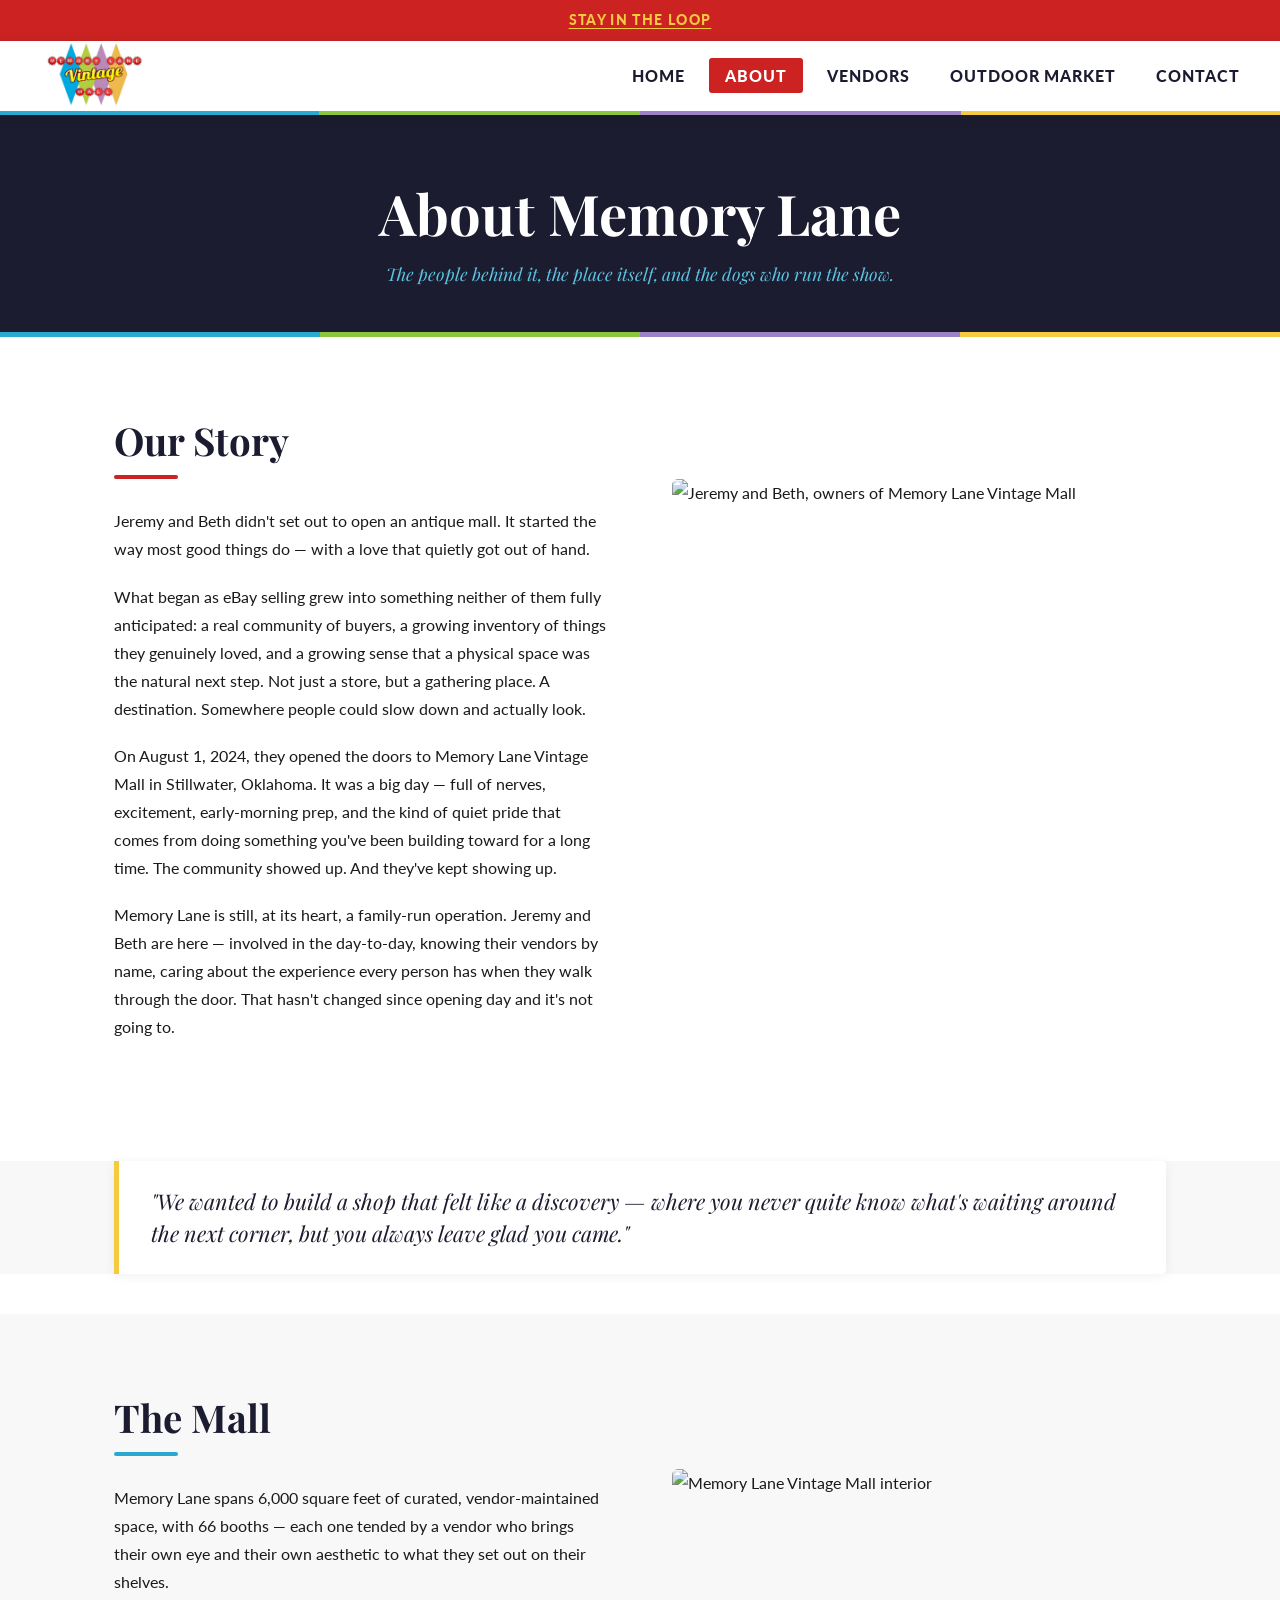
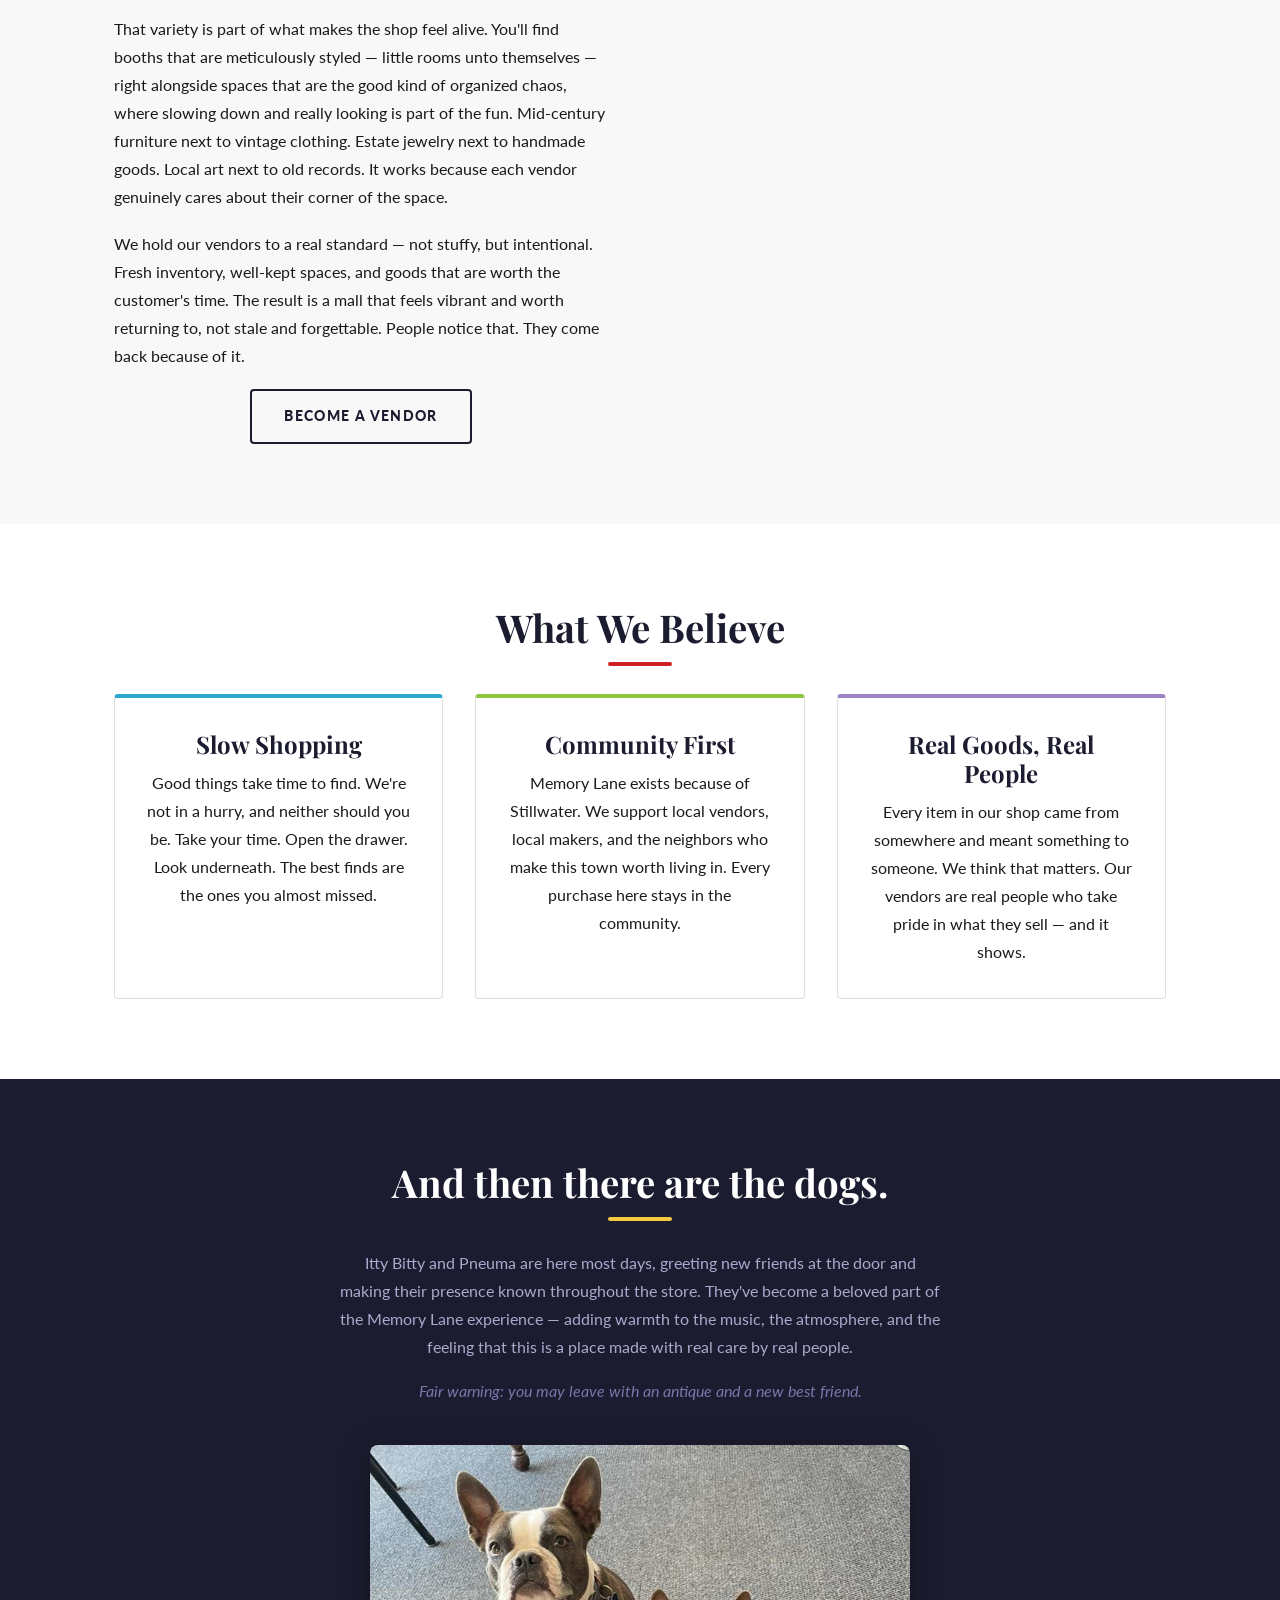
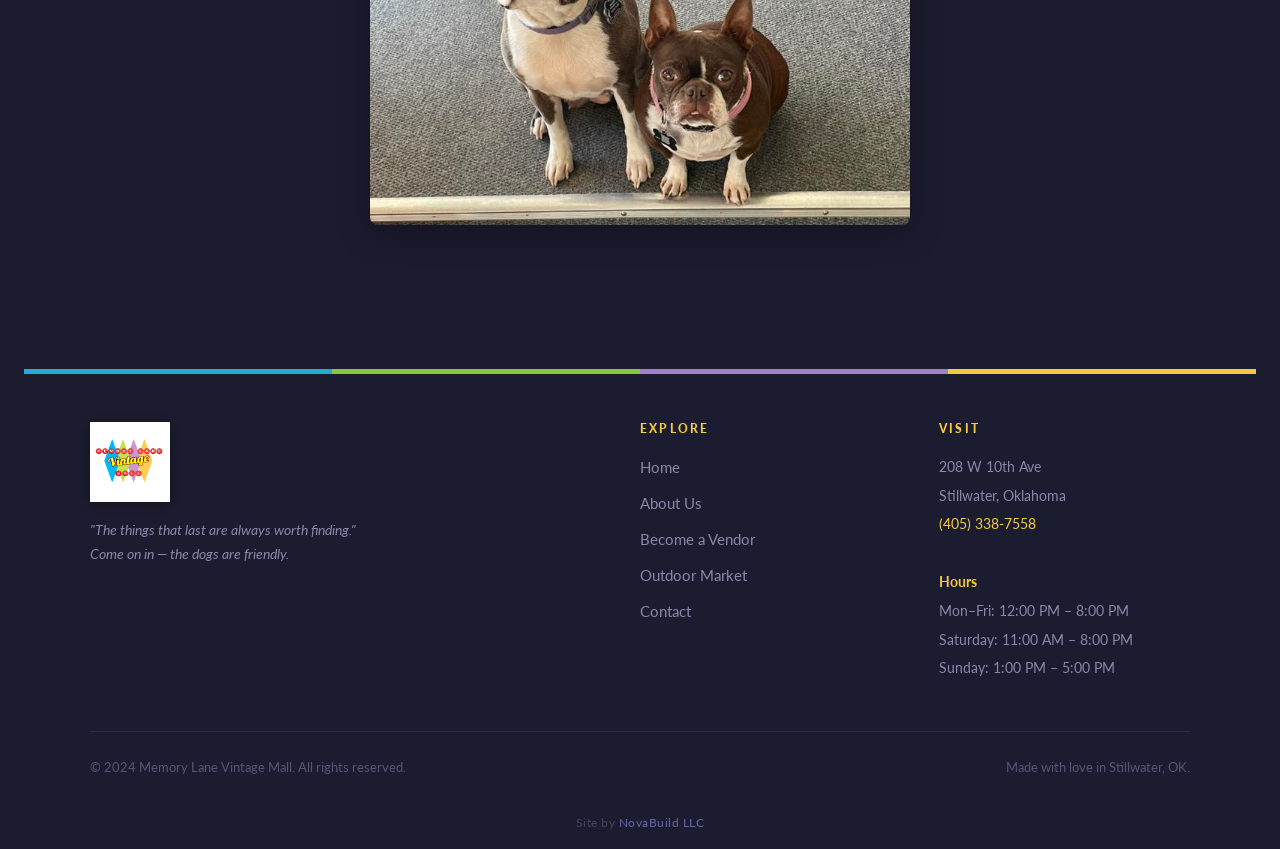
==== commit e739d637: "client edits round 3" ====
--- a/about.html
+++ b/about.html
@@ -88,7 +88,7 @@
           <h2>The Mall</h2>
           <hr class="divider divider--blue" />
           <p>
-            Memory Lane spans 6,000 square feet of curated, vendor-maintained space. We have 66 booths and 46 vendors, each of them bringing their own eye and their own aesthetic to what they set out on their shelves.
+            Memory Lane spans 6,000 square feet of curated, vendor-maintained space, with 66 booths — each one tended by a vendor who brings their own eye and their own aesthetic to what they set out on their shelves.
           </p>
           <p>
             That variety is part of what makes the shop feel alive. You'll find booths that are meticulously styled — little rooms unto themselves — right alongside spaces that are the good kind of organized chaos, where slowing down and really looking is part of the fun. Mid-century furniture next to vintage clothing. Estate jewelry next to handmade goods. Local art next to old records. It works because each vendor genuinely cares about their corner of the space.
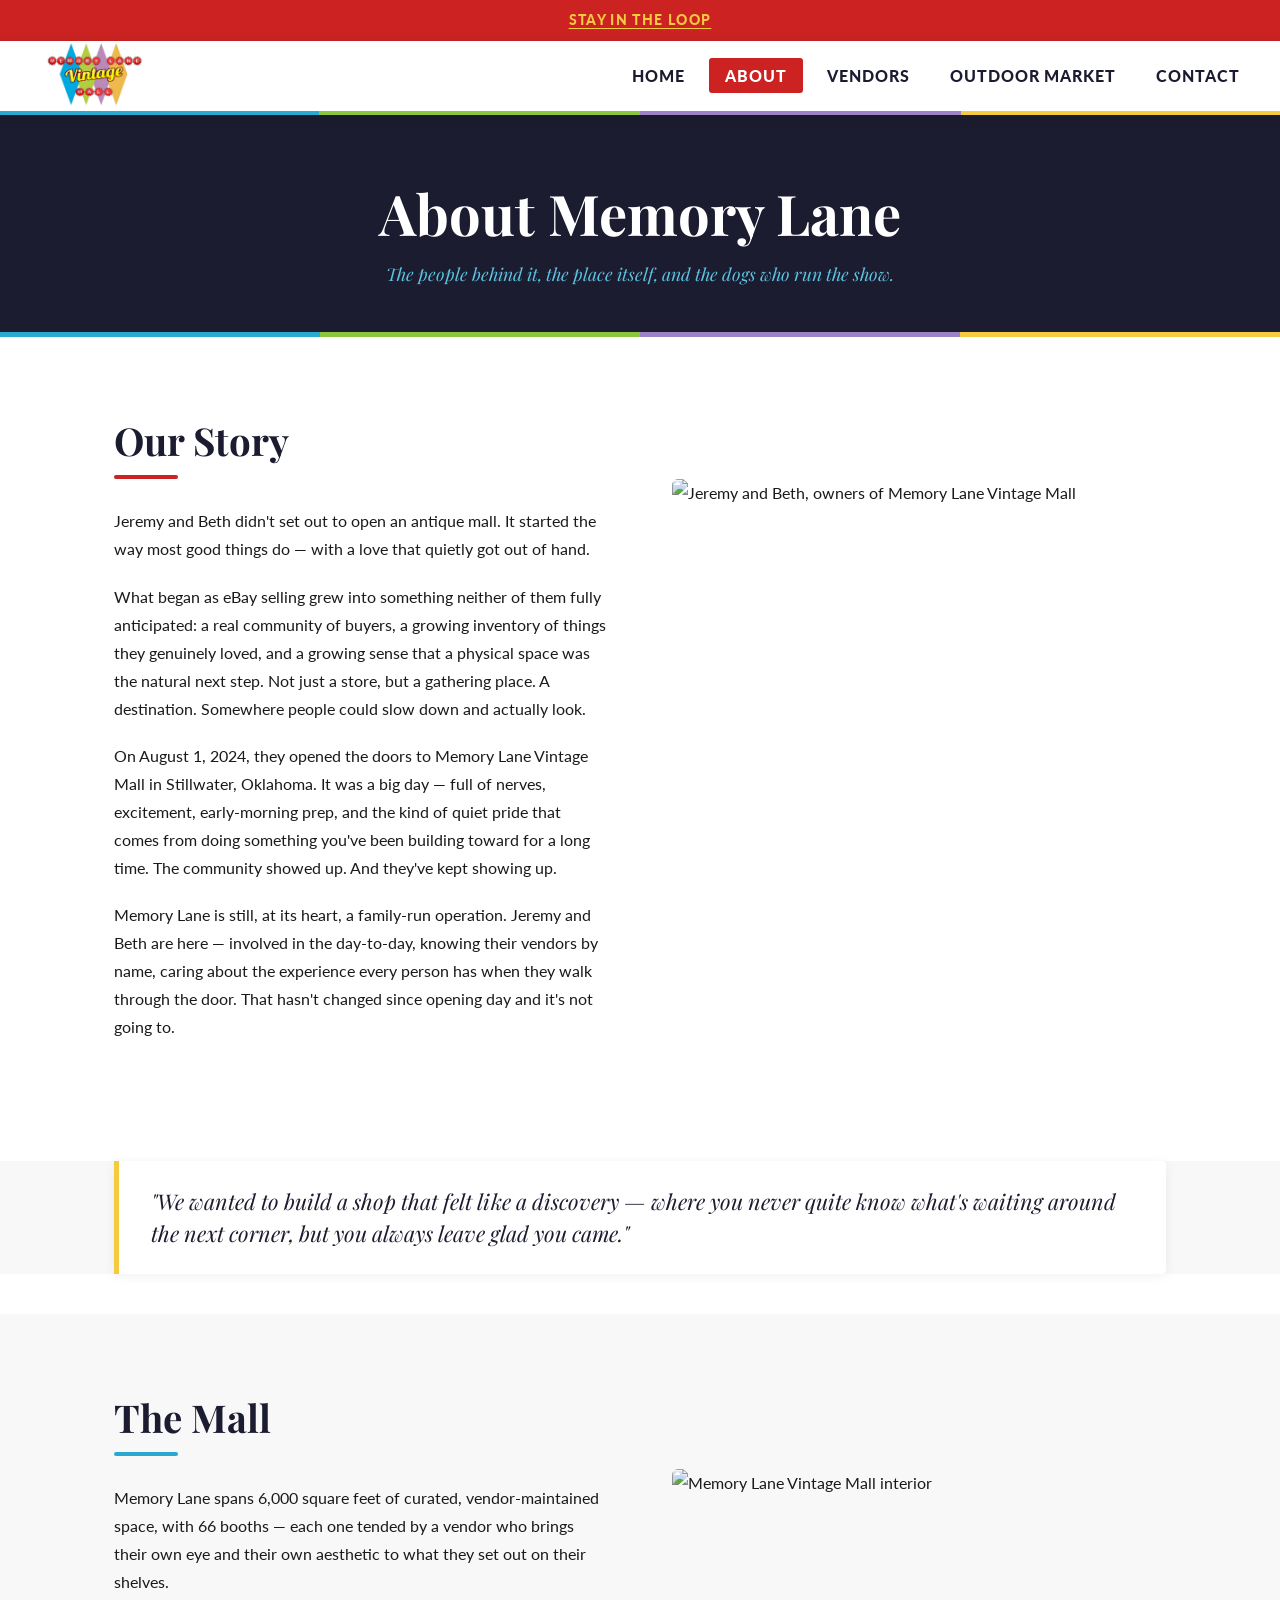
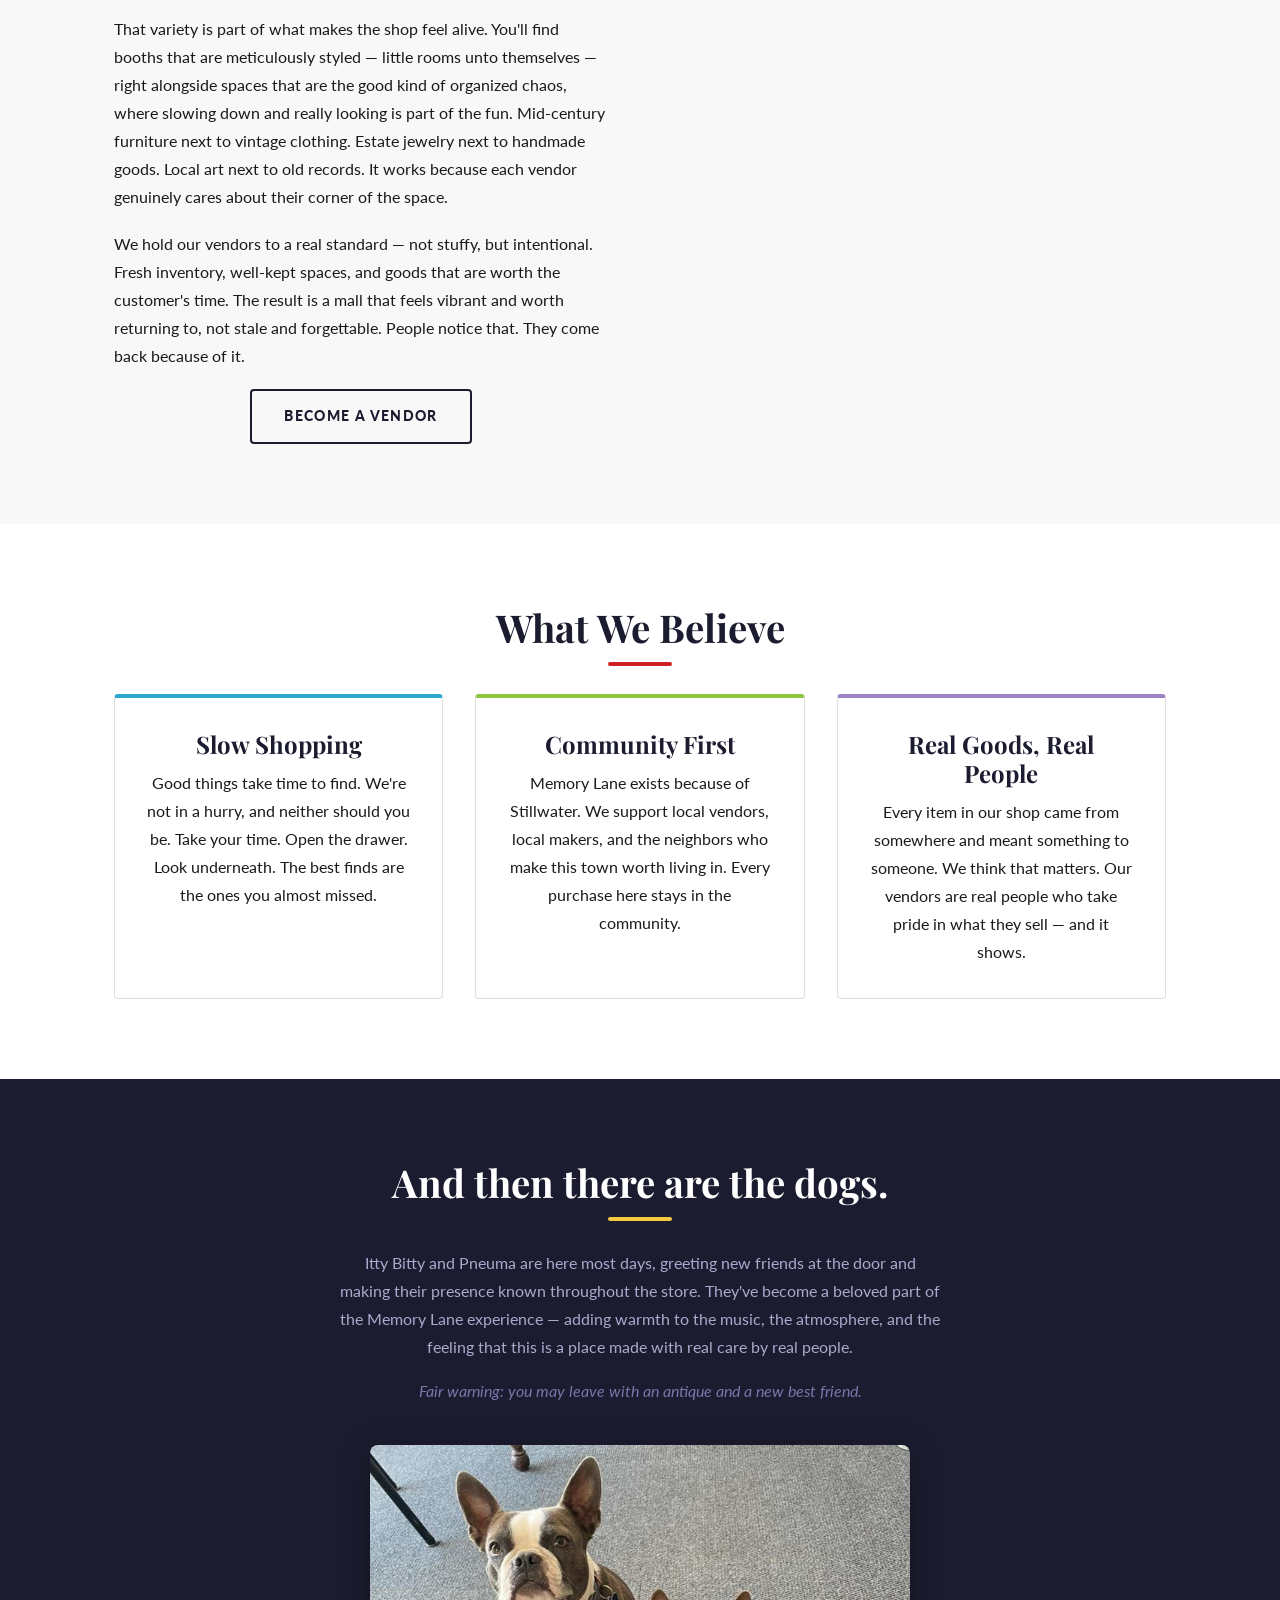
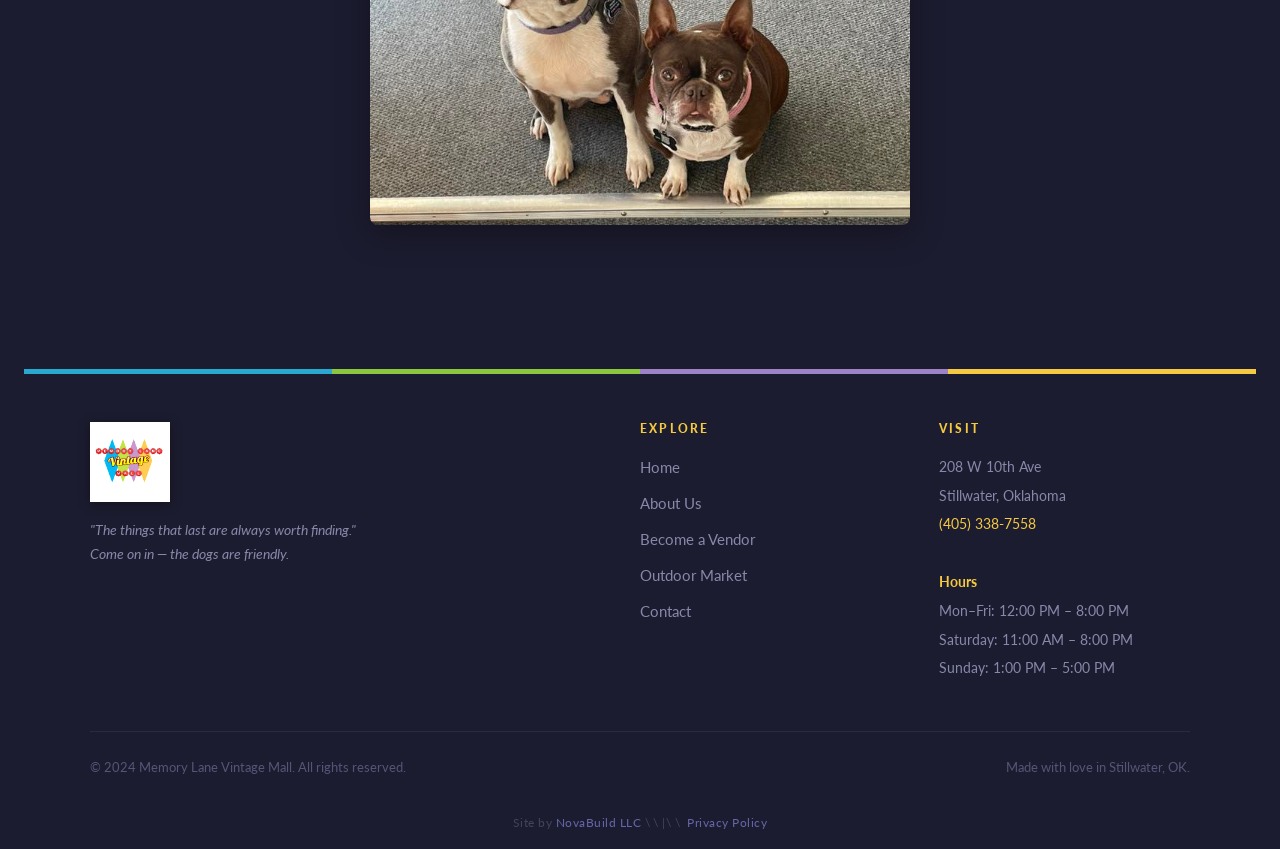
==== commit e29e4a14: "Privacy policy audit — add DNT, Google partner link, SMS consent, fix AI clause" ====
--- a/about.html
+++ b/about.html
@@ -3,6 +3,12 @@
 <head>
   <meta charset="UTF-8" />
   <meta name="viewport" content="width=device-width, initial-scale=1.0" />
+  <meta name="google-site-verification" content="p25e0lxnQIfx47fx3cgCvIccGphFpyYKOBlN60PEdwU" />
+  <link rel="icon" type="image/x-icon" href="favicon.ico" />
+  <link rel="icon" type="image/png" sizes="32x32" href="favicon-32x32.png" />
+  <link rel="icon" type="image/png" sizes="16x16" href="favicon-16x16.png" />
+  <link rel="apple-touch-icon" sizes="180x180" href="apple-touch-icon.png" />
+  <link rel="manifest" href="site.webmanifest" />
   <title>About — Memory Lane Vintage Mall</title>
   <meta name="description" content="The story behind Memory Lane Vintage Mall in Stillwater, OK. A gathering place for collectors, pickers, and anyone who loves the beautiful old things." />
   <link rel="stylesheet" href="style.css" />
@@ -175,7 +181,7 @@
       <span>&copy; 2024 Memory Lane Vintage Mall. All rights reserved.</span>
       <span>Made with love in Stillwater, OK.</span>
     </div>
-    <div class="footer__credit">Site by <a href="https://novabuildweb.com" target="_blank" rel="noopener">NovaBuild LLC</a></div>
+    <div class="footer__credit">Site by <a href="https://novabuildweb.com" target="_blank" rel="noopener">NovaBuild LLC</a> \&nbsp;\&nbsp;|\&nbsp;\&nbsp; <a href="privacy.html">Privacy Policy</a></div>
   </footer>
 
   <script src="script.js"></script>
--- a/style.css
+++ b/style.css
@@ -156,6 +156,157 @@
 .diamond-row span:nth-child(3) { background: var(--purple); }
 .diamond-row span:nth-child(4) { background: var(--yellow); }
 
+/* ---------- Readers' Choice Award Banner ---------- */
+.award-banner {
+  display: flex;
+  align-items: center;
+  gap: 1.5rem;
+  background: linear-gradient(135deg, #b8681a 0%, #d98a1e 30%, #f5c940 60%, #d98a1e 85%, #b8681a 100%);
+  padding: 1.1rem 2.5rem;
+  text-decoration: none;
+  color: var(--navy);
+  justify-content: center;
+  transition: filter 0.2s ease;
+  border-bottom: 3px solid #a05a10;
+}
+.award-banner:hover {
+  filter: brightness(1.07);
+  color: var(--navy);
+}
+.award-banner__img {
+  height: 88px;
+  width: auto;
+  flex-shrink: 0;
+  display: block;
+  border-radius: 4px;
+  box-shadow: 0 3px 12px rgba(0,0,0,0.3);
+}
+.award-banner__text {
+  display: flex;
+  flex-direction: column;
+  gap: 0.2rem;
+  max-width: 600px;
+}
+.award-banner__label {
+  font-family: 'Lato', sans-serif;
+  font-size: 0.65rem;
+  font-weight: 900;
+  letter-spacing: 0.22em;
+  text-transform: uppercase;
+  color: var(--navy);
+  opacity: 0.65;
+}
+.award-banner__headline {
+  font-family: 'Playfair Display', serif;
+  font-size: 1rem;
+  font-weight: 700;
+  color: var(--navy);
+  line-height: 1.35;
+}
+.award-banner__cta {
+  font-family: 'Lato', sans-serif;
+  font-size: 0.72rem;
+  font-weight: 900;
+  letter-spacing: 0.12em;
+  text-transform: uppercase;
+  color: #7a1a1a;
+  margin-top: 0.2rem;
+}
+
+@media (max-width: 680px) {
+  .award-banner {
+    padding: 0.9rem 1rem;
+    gap: 0.9rem;
+  }
+  .award-banner__img {
+    height: 66px;
+  }
+  .award-banner__headline {
+    font-size: 0.88rem;
+  }
+}
+
+/* ---------- Booth Opening Banner ---------- */
+.booth-banner {
+  display: flex;
+  align-items: center;
+  justify-content: center;
+  gap: 1rem;
+  background: linear-gradient(135deg, #5a9e2f 0%, #8CC63F 50%, #5a9e2f 100%);
+  padding: 0.6rem 2.5rem;
+  text-decoration: none;
+  color: var(--white);
+  transition: filter 0.2s ease;
+}
+.booth-banner:hover {
+  filter: brightness(1.08);
+  color: var(--white);
+}
+.booth-banner__text {
+  font-family: 'Playfair Display', serif;
+  font-size: 0.98rem;
+  font-weight: 700;
+  color: var(--white);
+}
+.booth-banner__cta {
+  font-family: 'Lato', sans-serif;
+  font-size: 0.72rem;
+  font-weight: 900;
+  letter-spacing: 0.14em;
+  text-transform: uppercase;
+  color: var(--yellow);
+  white-space: nowrap;
+}
+@media (max-width: 680px) {
+  .booth-banner {
+    flex-direction: column;
+    gap: 0.3rem;
+    padding: 0.6rem 1rem;
+    text-align: center;
+  }
+  .booth-banner__text { font-size: 0.9rem; }
+}
+
+/* ---------- Award Page Styles ---------- */
+.award-page-img {
+  display: block;
+  margin: 0 auto 2.5rem;
+  max-width: 360px;
+  width: 100%;
+  border-radius: 8px;
+  box-shadow: 0 8px 40px rgba(0,0,0,0.18);
+}
+
+.award-body {
+  max-width: 700px;
+  margin: 0 auto;
+}
+
+.award-body p {
+  font-size: 1.08rem;
+  line-height: 1.85;
+  color: var(--text);
+  margin-bottom: 1.5rem;
+}
+
+.award-back-link {
+  display: inline-block;
+  margin-top: 2rem;
+  font-family: 'Lato', sans-serif;
+  font-size: 0.82rem;
+  font-weight: 900;
+  letter-spacing: 0.12em;
+  text-transform: uppercase;
+  color: var(--red);
+  text-decoration: none;
+  border-bottom: 2px solid transparent;
+  transition: border-color 0.2s ease;
+}
+.award-back-link:hover {
+  border-bottom-color: var(--red);
+  color: var(--red-dark);
+}
+
 /* ---------- Announcement Banner ---------- */
 .banner {
   background-color: var(--red);
@@ -683,24 +834,74 @@
 .checkbox-group {
   display: flex;
   flex-direction: column;
-  gap: 0.6rem;
-}
+  gap: 0.75rem;
+}
+
 .checkbox-label {
   display: flex;
   align-items: center;
-  gap: 0.6rem;
-  font-size: 0.95rem;
+  gap: 1rem;
+  padding: 1rem 1.25rem;
+  border: 2px solid #c8c8c8;
+  border-radius: 6px;
   cursor: pointer;
   color: var(--text);
+  font-size: 1rem;
   font-weight: 400;
   text-transform: none;
   letter-spacing: 0;
-}
+  background: #ffffff;
+  transition: border-color 0.15s ease, background 0.15s ease;
+  user-select: none;
+  position: relative;
+}
+
 .checkbox-label input[type="checkbox"] {
-  width: 18px;
-  height: 18px;
-  accent-color: var(--red);
-  flex-shrink: 0;
+  position: absolute;
+  opacity: 0;
+  width: 0;
+  height: 0;
+  pointer-events: none;
+}
+
+/* Custom checkbox indicator */
+.checkbox-label::before {
+  content: '';
+  display: flex;
+  align-items: center;
+  justify-content: center;
+  width: 22px;
+  height: 22px;
+  min-width: 22px;
+  border: 2px solid #c8c8c8;
+  border-radius: 4px;
+  background: #ffffff;
+  font-size: 14px;
+  font-weight: 700;
+  color: #ffffff;
+  transition: all 0.15s ease;
+  box-sizing: border-box;
+}
+
+/* Selected state — card */
+.checkbox-label:has(input:checked) {
+  border-color: #1a2e1a;
+  background: #f0f5f0;
+  font-weight: 700;
+  color: #1a2e1a;
+}
+
+/* Selected state — indicator box */
+.checkbox-label:has(input:checked)::before {
+  background: #1a2e1a;
+  border-color: #1a2e1a;
+  content: '✓';
+  color: #ffffff;
+  display: flex;
+  align-items: center;
+  justify-content: center;
+  font-size: 13px;
+  line-height: 22px;
 }
 
 /* ---------- Vendor Highlight ---------- */
@@ -808,6 +1009,36 @@
   margin-bottom: 0.3rem;
 }
 .dog-card p { font-size: 0.88rem; color: #AAAACC; }
+
+/* ---------- Modal ---------- */
+.modal-overlay {
+  position: fixed;
+  inset: 0;
+  background: rgba(28, 28, 48, 0.72);
+  z-index: 1000;
+  display: flex;
+  align-items: center;
+  justify-content: center;
+  padding: 1.5rem;
+}
+.modal-overlay[hidden] { display: none; }
+.modal {
+  background: var(--white);
+  border-radius: 10px;
+  padding: 2.5rem 2rem;
+  max-width: 480px;
+  width: 100%;
+  text-align: center;
+  box-shadow: 0 16px 60px rgba(0,0,0,0.35);
+  animation: modalIn 0.22s ease;
+}
+@keyframes modalIn {
+  from { opacity: 0; transform: translateY(16px); }
+  to   { opacity: 1; transform: translateY(0); }
+}
+@media (max-width: 520px) {
+  .modal { padding: 2rem 1.25rem; }
+}
 
 /* ---------- Success Message ---------- */
 .form-success {
@@ -1110,6 +1341,138 @@
   }
 }
 
+/* ---------- Vote for Us Banner ---------- */
+.vote-banner {
+  background: linear-gradient(135deg, #1A7E9A 0%, #29A9CF 50%, #1A7E9A 100%);
+  padding: 0.65rem 1.5rem;
+  border-bottom: 3px solid #1A7E9A;
+  animation: voteBannerIn 0.8s cubic-bezier(0.25, 0.1, 0.25, 1) both;
+}
+
+@keyframes voteBannerIn {
+  from { opacity: 0; transform: translateY(-12px); }
+  to   { opacity: 1; transform: translateY(0); }
+}
+
+.vote-banner__inner {
+  display: flex;
+  align-items: center;
+  justify-content: center;
+  flex-wrap: wrap;
+  gap: 0.75rem 1.25rem;
+  max-width: 1100px;
+  margin: 0 auto;
+}
+
+.vote-banner__headline {
+  font-family: 'Playfair Display', serif;
+  font-size: 0.98rem;
+  font-weight: 700;
+  color: var(--white);
+}
+
+.vote-banner__sub {
+  font-family: 'Lato', sans-serif;
+  font-size: 0.75rem;
+  color: rgba(255,255,255,0.82);
+  letter-spacing: 0.04em;
+}
+
+.vote-banner__btn {
+  display: inline-flex;
+  align-items: center;
+  background-color: var(--yellow);
+  color: var(--navy);
+  font-family: 'Lato', sans-serif;
+  font-weight: 900;
+  font-size: 0.78rem;
+  letter-spacing: 0.12em;
+  text-transform: uppercase;
+  padding: 0 1.25rem;
+  min-height: 44px;
+  border-radius: 4px;
+  text-decoration: none;
+  white-space: nowrap;
+  transition: background-color 0.2s ease, transform 0.2s ease;
+}
+
+.vote-banner__btn:hover {
+  background-color: var(--yellow-dark);
+  color: var(--navy);
+  transform: translateY(-1px);
+}
+
+@media (max-width: 680px) {
+  .vote-banner { padding: 0.65rem 1rem; }
+  .vote-banner__inner { flex-direction: column; gap: 0.35rem; }
+  .vote-banner__headline { font-size: 0.9rem; }
+}
+
+/* ---------- Floating Vote Badge ---------- */
+.vote-badge {
+  position: fixed;
+  bottom: 1.5rem;
+  right: 1.5rem;
+  z-index: 500;
+  display: flex;
+  flex-direction: column;
+  align-items: center;
+  justify-content: center;
+  gap: 0.15rem;
+  background: var(--navy);
+  color: var(--yellow);
+  border: 2px solid var(--yellow);
+  border-radius: 50%;
+  width: 72px;
+  height: 72px;
+  text-decoration: none;
+  box-shadow: 0 4px 20px rgba(0,0,0,0.35);
+  transition: transform 0.2s ease, box-shadow 0.2s ease;
+  animation: voteBadgeIn 0.9s cubic-bezier(0.25, 0.1, 0.25, 1) 0.3s both;
+}
+
+@keyframes voteBadgeIn {
+  from { opacity: 0; transform: scale(0.7); }
+  to   { opacity: 1; transform: scale(1); }
+}
+
+.vote-badge:hover {
+  transform: translateY(-3px) scale(1.06);
+  box-shadow: 0 8px 28px rgba(0,0,0,0.45);
+  color: var(--yellow-light);
+}
+
+.vote-badge__icon {
+  font-size: 1.4rem;
+  line-height: 1;
+}
+
+.vote-badge__text {
+  font-family: 'Lato', sans-serif;
+  font-size: 0.5rem;
+  font-weight: 900;
+  letter-spacing: 0.08em;
+  text-transform: uppercase;
+  color: var(--yellow);
+  text-align: center;
+  line-height: 1.3;
+}
+
+@media (max-width: 480px) {
+  .vote-badge {
+    width: 60px;
+    height: 60px;
+    bottom: 1rem;
+    right: 1rem;
+  }
+  .vote-badge__icon { font-size: 1.2rem; }
+}
+
+@media (prefers-reduced-motion: reduce) {
+  .vote-banner,
+  .vote-badge { animation: none; }
+}
+
 /* ---------- Market Schedule Card ---------- */
 .market-schedule {
   background: #fff;
